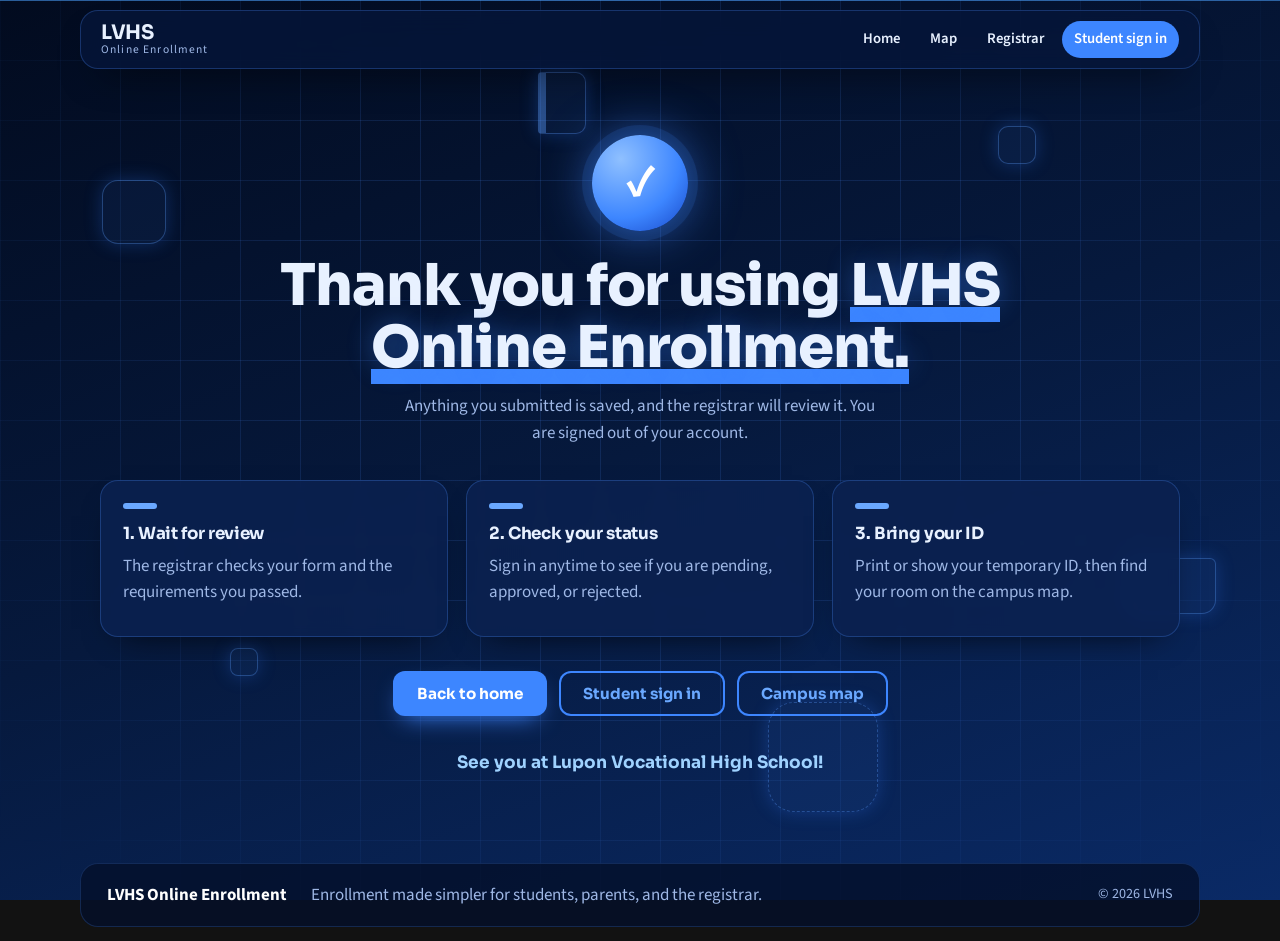
==== ending.html @ 24352c69 "Add files via upload" ====
<!doctype html><html lang="en"><head><meta charset="utf-8">
<meta name="viewport" content="width=device-width,initial-scale=1">
<title>Thank you | LVHS Online Enrollment</title>
<link rel="preconnect" href="https://fonts.googleapis.com">
<link href="https://fonts.googleapis.com/css2?family=Sora:wght@500;700;800&family=Source+Sans+3:wght@400;600&display=swap" rel="stylesheet">
<link rel="stylesheet" href="assets/style.css"></head><body>
<div class="sky" aria-hidden="true">
  <i class="f f1"></i><i class="f f2"></i><i class="f f3"></i><i class="f f4"></i><i class="f f5"></i><i class="f f6"></i>
</div>
<header class="nav"><a class="brand" href="index.html"><b>LVHS</b><span>Online Enrollment</span></a>
<nav><a href="index.html">Home</a><a href="map.php">Map</a><a href="registrar_login.php">Registrar</a><a class="pill" href="login.php" data-auth>Student sign in</a></nav></header>
<main>
<div class="ending">
  <div class="seal" aria-hidden="true">&#10003;</div>
  <h1>Thank you for using <em>LVHS Online Enrollment.</em></h1>
  <p class="lead">Anything you submitted is saved, and the registrar will review it. You are signed out of your account.</p>
  <div class="grid ending-steps">
    <div class="card"><i class="tag"></i><h3>1. Wait for review</h3><p>The registrar checks your form and the requirements you passed.</p></div>
    <div class="card"><i class="tag"></i><h3>2. Check your status</h3><p>Sign in anytime to see if you are pending, approved, or rejected.</p></div>
    <div class="card"><i class="tag"></i><h3>3. Bring your ID</h3><p>Print or show your temporary ID, then find your room on the campus map.</p></div>
  </div>
  <div class="row center"><a class="btn" href="index.html">Back to home</a><a class="btn ghost" href="login.php">Student sign in</a><a class="btn ghost" href="map.php">Campus map</a></div>
  <p class="sign">See you at Lupon Vocational High School!</p>
</div>
</main>
<footer class="foot"><b>LVHS Online Enrollment</b><span>Enrollment made simpler for students, parents, and the registrar.</span><small>&copy; 2026 LVHS</small></footer>
<script src="assets/app.js"></script></body></html>
---- assets/style.css ----
/* =====================================================================
   LVHS Online Enrollment: all-blue theme, everything floats
   ===================================================================== */
:root{
  --bg0:#020b1f;--bg1:#06193d;--bg2:#0a2a66;
  --ink:#e8f1ff;--mut:#9fb8e6;
  --blue:#3d86ff;--blue2:#6aa8ff;--sky:#15356f;--ice:#9fd2ff;--line:#2a58b0;
  --card:#0b2250d9;--field:#071a3e;
  color-scheme:dark;
}
*{box-sizing:border-box}html{scroll-behavior:smooth}
body{margin:0;font:17px/1.55 'Source Sans 3',system-ui,sans-serif;color:var(--ink);
  background:linear-gradient(160deg,var(--bg0) 0%,var(--bg1) 50%,var(--bg2) 100%) fixed;min-height:100vh;display:flex;flex-direction:column}
h1,h2,h3,.brand b{font-family:Sora,system-ui,sans-serif;letter-spacing:-.02em;margin:0}
a{color:var(--blue2)}
[hidden]{display:none!important}

/* ---------- floating: one gentle motion, staggered so nothing moves in sync ---------- */
@keyframes float{0%,100%{translate:0 0}50%{translate:0 -9px}}
@keyframes floatSm{0%,100%{translate:0 0}50%{translate:0 -4px}}
@keyframes rise{from{opacity:0;transform:translateY(26px)}}
@keyframes pop{from{opacity:0;transform:scale(.94) translateY(-10px)}}

/* ---------- background: blue grid, scan line, floating shapes (no bubbles) ---------- */
.sky{position:fixed;inset:0;overflow:hidden;z-index:-1;pointer-events:none}
.sky::before{content:"";position:absolute;inset:-60px;
  background-image:linear-gradient(#4d8dff26 1px,transparent 1px),linear-gradient(90deg,#4d8dff26 1px,transparent 1px);background-size:60px 60px;
  animation:grid 10s linear infinite;-webkit-mask-image:radial-gradient(ellipse at 50% 40%,#000 35%,transparent 85%);mask-image:radial-gradient(ellipse at 50% 40%,#000 35%,transparent 85%)}
.sky::after{content:"";position:absolute;left:0;right:0;top:-160px;height:160px;
  background:linear-gradient(transparent,#2f7bff2e 70%,#4da3ff66);border-bottom:1px solid #4da3ff88;animation:scan 8s linear infinite}
@keyframes grid{to{transform:translate(60px,60px)}}
@keyframes scan{to{top:100%}}
.f{position:absolute;display:block;background:#4d8dff12;border:1.5px solid #5b9bff55;box-shadow:0 0 18px #2f7bff44;animation:spinFloat 14s ease-in-out infinite}
@keyframes spinFloat{0%,100%{transform:translateY(0) rotate(0)}50%{transform:translateY(-46px) rotate(14deg)}}
.f1{width:64px;height:64px;border-radius:16px;left:8%;top:20%}
.f2{width:38px;height:38px;border-radius:10px;left:78%;top:14%;animation-delay:-3s}
.f3{width:90px;height:56px;border-radius:6px 6px 14px 14px;left:88%;top:62%;animation-delay:-6s;animation-duration:18s}
.f4{width:28px;height:28px;border-radius:8px;left:18%;top:72%;animation-delay:-2s}
.f5{width:110px;height:110px;border-radius:26px;left:60%;top:78%;animation-delay:-8s;animation-duration:20s;border-style:dashed}
.f6{width:48px;height:62px;border-radius:4px 10px 10px 4px;border-left:8px solid #5b9bff66;left:42%;top:8%;animation-delay:-5s}

/* ---------- navigation (a floating bar) ---------- */
.nav{position:sticky;top:10px;z-index:10;display:flex;align-items:center;justify-content:space-between;gap:10px;flex-wrap:wrap;
  width:min(1120px,94vw);margin:10px auto 0;padding:10px 20px;border-radius:18px;background:#06163acc;backdrop-filter:blur(12px);
  border:1px solid #4d8dff44;box-shadow:0 18px 40px -22px #000;animation:floatSm 7s ease-in-out infinite}
.brand{text-decoration:none;color:var(--ink);display:flex;flex-direction:column;line-height:1.1}.brand b{font-size:1.25rem}.brand span{font-size:.72rem;color:var(--mut);letter-spacing:.1em}
nav{display:flex;gap:6px;align-items:center;flex-wrap:wrap}
nav a{text-decoration:none;color:var(--ink);padding:7px 12px;border-radius:99px;font-weight:600;font-size:.92rem;transition:background .2s}
nav a:hover{background:var(--sky)}nav a.pill{background:var(--blue);color:#fff}nav a.pill:hover{background:var(--blue2)}
nav a[hidden]{display:none}

/* ---------- account menu (avatar dropdown + logout confirmation) ---------- */
.ax{position:relative;display:inline-block;margin-left:6px;padding-left:12px;border-left:1px solid var(--line)}
.ax-btn{display:flex;align-items:center;gap:.65rem;padding:4px 12px 4px 4px;border-radius:99px;cursor:pointer;font:inherit;color:var(--ink);
  background:var(--card);border:1px solid #4d8dff55;transition:transform .25s,box-shadow .25s,border-color .25s}
.ax-btn:hover{transform:translateY(-2px);border-color:var(--blue2);box-shadow:0 12px 26px -10px var(--blue)}

.ax-ring{display:grid;padding:2.5px;border-radius:50%;
  background:conic-gradient(var(--blue),var(--ice),#fff,var(--blue2),var(--blue));animation:axspin 4s linear infinite}
.ax-ring .ax-av{animation:axspin 4s linear infinite reverse}
@keyframes axspin{to{transform:rotate(360deg)}}
.ax-av{display:grid;place-items:center;width:34px;height:34px;border-radius:50%;background:var(--bg1);color:#fff;font:800 .95rem Sora,sans-serif}
.ax-av.big{width:48px;height:48px;font-size:1.25rem;background:radial-gradient(circle at 30% 25%,#8fc0ff,var(--blue) 60%,#1747c8);box-shadow:0 0 22px #3d86ffaa}
.ax-who{display:flex;flex-direction:column;text-align:left;line-height:1.1}
.ax-who b{font:700 .85rem Sora,sans-serif;max-width:140px;overflow:hidden;text-overflow:ellipsis;white-space:nowrap}
.ax-who small{font-size:.7rem;color:var(--mut)}
.ax-caret{color:var(--blue2);transition:transform .3s}
.ax.open .ax-caret{transform:rotate(180deg)}

.ax-menu{position:absolute;right:0;top:calc(100% + 16px);width:300px;padding:8px;border-radius:20px;
  background:#06163af5;border:1px solid #4d8dff66;box-shadow:0 30px 60px -20px #000,0 0 40px -12px var(--blue);
  opacity:0;visibility:hidden;transform:translateY(-10px) scale(.94);transform-origin:top right;
  transition:opacity .25s,transform .35s cubic-bezier(.2,.9,.3,1.3),visibility .25s;z-index:20}
.ax.open .ax-menu{opacity:1;visibility:visible;transform:none}
.ax-menu::before{content:"";position:absolute;top:-7px;right:30px;width:12px;height:12px;rotate:45deg;background:#06163af5;
  border-left:1px solid #4d8dff66;border-top:1px solid #4d8dff66}

.ax-card{display:flex;gap:12px;align-items:center;padding:12px;margin-bottom:6px;border-radius:14px;
  background:linear-gradient(135deg,#0f4bc2aa,#3d86ff33);border:1px solid #4d8dff55}
.ax-card div{display:flex;flex-direction:column;min-width:0}
.ax-card b{font:700 .95rem Sora,sans-serif}
.ax-card small{color:var(--ice);font-size:.75rem;overflow:hidden;text-overflow:ellipsis;white-space:nowrap}
.ax-badge{align-self:flex-start;margin-top:6px;padding:1px 10px;border-radius:99px;font-style:normal;font-size:.65rem;
  letter-spacing:.1em;text-transform:uppercase;background:var(--blue);color:#fff}

.ax-item{display:flex;align-items:center;gap:12px;padding:9px 10px;border-radius:14px;color:var(--ink);
  opacity:0;transform:translateX(14px);transition:background .2s,translate .2s}
.ax.open .ax-item{animation:axin .4s calc(var(--i)*70ms + 60ms) forwards}
@keyframes axin{to{opacity:1;transform:none}}
nav a.ax-item:hover,.ax-item:focus-visible{background:#15356fcc;translate:4px 0;outline:none}
.ax-item i{display:grid;place-items:center;width:36px;height:36px;border-radius:11px;font-style:normal;background:var(--sky);transition:transform .3s,background .3s}
.ax-item:hover i{transform:rotate(-8deg) scale(1.12);background:var(--blue)}
.ax-item span{display:flex;flex-direction:column;flex:1;line-height:1.2;font-weight:600}
.ax-item small{font-weight:400;font-size:.72rem;color:var(--mut)}
.ax-item kbd{font:600 .7rem Sora,sans-serif;padding:2px 7px;border-radius:6px;background:var(--sky);color:var(--ice)}
.ax-sep{height:1px;margin:6px 8px;background:#1b3b7c}
nav a.ax-item.danger:hover{background:#071433;box-shadow:inset 0 0 0 1px #6aa8ff;outline:1px dashed #6aa8ff;outline-offset:-4px}
.ax-item.danger:hover i{animation:axwig .45s}
@keyframes axwig{25%{rotate:-18deg}75%{rotate:18deg}}

.ax-modal{position:fixed;inset:0;z-index:1000;display:grid;place-items:center;background:#020b1f99;backdrop-filter:blur(8px);animation:axfade .25s}
@keyframes axfade{from{opacity:0}}
.ax-dialog{width:min(380px,90vw);padding:32px 28px;text-align:center;border-radius:24px;background:linear-gradient(160deg,var(--bg1),var(--bg2));
  border:1px solid #4d8dff77;box-shadow:0 40px 80px -20px #000,0 0 60px -15px var(--blue);animation:axpop .45s cubic-bezier(.2,.9,.3,1.4)}
@keyframes axpop{from{opacity:0;transform:scale(.8) translateY(24px)}}
.ax-dialog h3{font-size:1.3rem;font-weight:800;margin:6px 0}
.ax-dialog p{margin:0;color:var(--mut)}
.ax-wave{display:inline-block;font-size:3rem;transform-origin:70% 70%;animation:axwave 1.4s ease-in-out infinite}
@keyframes axwave{0%,60%,100%{rotate:0deg}10%,30%{rotate:16deg}20%,40%{rotate:-8deg}50%{rotate:12deg}}
.ax-actions{display:flex;gap:10px;margin-top:24px}
.ax-actions>*{flex:1;padding:12px;border-radius:12px;border:0;cursor:pointer;text-decoration:none;font:700 .9rem Sora,sans-serif;transition:transform .2s,box-shadow .2s}
.ax-actions>*:hover{transform:translateY(-2px)}
#axStay{background:transparent;color:var(--blue2);box-shadow:inset 0 0 0 2px var(--blue)}
.ax-go,.ax-go:hover{background:var(--blue);color:#fff;box-shadow:0 10px 24px -10px var(--blue)}

main{flex:1;width:min(1080px,92vw);margin:0 auto;padding:36px 0 60px}

/* ---------- hero ---------- */
.hero{display:grid;grid-template-columns:1.2fr .8fr;gap:40px;align-items:center;min-height:62vh;padding:28px 0}
.hero h1{font-size:clamp(2.4rem,6vw,4.4rem);line-height:1.02;font-weight:800}
.hero h1 em,.ending h1 em{font-style:normal;background:linear-gradient(transparent 80%,var(--blue) 80%);text-shadow:0 0 26px #3d86ff77}
.hero p{max-width:46ch;color:var(--mut);font-size:1.1rem;margin:18px 0 26px}
.hero>div:first-child>*{animation:rise .8s both}.hero p{animation-delay:.15s}.hero .row{animation-delay:.3s}
.row{display:flex;gap:12px;flex-wrap:wrap}.row.center{justify-content:center}
.tilt{perspective:900px}
.hero-card{background:var(--card);border-radius:22px;padding:28px;box-shadow:0 30px 70px -25px #2f7bffaa;border:1px solid #4d8dff44;transition:transform .15s;animation:float 6s ease-in-out infinite}
.hero-card h3{font-size:1.3rem}.card-note{color:var(--mut);min-height:3em;margin:8px 0 18px}
.steps{display:flex;gap:10px}.steps span{width:38px;height:38px;border-radius:50%;display:grid;place-items:center;font-weight:700;background:var(--sky);color:var(--blue2);transition:.3s}
.steps span.on{background:var(--blue);color:#fff;transform:scale(1.18);box-shadow:0 0 18px var(--blue)}

/* ---------- buttons ---------- */
.btn{display:inline-block;border:0;cursor:pointer;font:700 .95rem Sora,sans-serif;padding:13px 24px;border-radius:12px;background:var(--blue);color:#fff;text-decoration:none;position:relative;overflow:hidden;
  transition:transform .2s,box-shadow .2s;box-shadow:0 10px 24px -10px var(--blue);animation:floatSm 5s ease-in-out infinite}
.btn:hover{transform:translateY(-3px);box-shadow:0 16px 28px -10px var(--blue)}
.btn::after{content:"";position:absolute;inset:0;background:linear-gradient(110deg,transparent 30%,#ffffff55 50%,transparent 70%);transform:translateX(-120%)}.btn:hover::after{transition:transform .7s;transform:translateX(120%)}
.btn.ghost{background:transparent;color:var(--blue2);box-shadow:inset 0 0 0 2px var(--blue)}
.btn.small{padding:7px 13px;font-size:.8rem}.btn.busy{opacity:.6;pointer-events:none}
.row>.btn:nth-child(2){animation-delay:-1.6s}.row>.btn:nth-child(3){animation-delay:-3.2s}

/* ---------- sections & cards ---------- */
section{margin:54px 0}section>h2{font-size:clamp(1.6rem,3.4vw,2.3rem);margin-bottom:6px}.lead{color:var(--mut);max-width:60ch;margin:0 0 22px}
.grid{display:grid;grid-template-columns:repeat(auto-fit,minmax(240px,1fr));gap:18px}
.card{background:var(--card);backdrop-filter:blur(6px);border:1px solid #4d8dff44;border-radius:18px;padding:22px;box-shadow:0 14px 34px -22px #000;
  transition:transform .25s,box-shadow .25s;animation:float 7s ease-in-out infinite}
.card:hover{transform:translateY(-6px);box-shadow:0 22px 44px -22px #3d86ffcc}.card h3{font-size:1.05rem;margin-bottom:6px}.card p{margin:0 0 8px;color:var(--mut)}
.card .tag{display:block;width:34px;height:6px;border-radius:9px;background:var(--blue2);margin-bottom:12px}
.grid>*:nth-child(3n+2){animation-delay:-2.3s}.grid>*:nth-child(3n+3){animation-delay:-4.6s}

.panel{background:var(--card);backdrop-filter:blur(8px);border:1px solid #4d8dff44;border-radius:22px;padding:34px;box-shadow:0 30px 70px -35px #000;
  animation:rise .6s both,float 9s ease-in-out .6s infinite}
.panel.narrow{max-width:460px;margin:20px auto}.panel h1{font-size:2rem;margin-bottom:18px}
.panel h2.sec{font-size:1.2rem;margin:34px 0 8px;padding-bottom:8px;border-bottom:2px solid #1b3b7c}.panel h1+h2.sec,.panel h2.sec.first{margin-top:0}
.panel .swap{font-size:.9rem;color:var(--mut)}
.panel+.panel{animation-delay:.6s,-3s}

/* ---------- forms ---------- */
label{display:block;font-weight:600;font-size:.92rem;margin:14px 0 5px}
input,select,textarea{width:100%;font:inherit;padding:11px 13px;border:1.5px solid #274a8f;border-radius:11px;background:var(--field);color:var(--ink);transition:border .2s,box-shadow .2s}
input::placeholder{color:#6f87b5}option{background:#0a1a3a;color:var(--ink)}
input:focus,select:focus,textarea:focus{outline:0;border-color:var(--blue2);box-shadow:0 0 0 4px #3d86ff44}
textarea{min-height:90px;resize:vertical}.cols{display:grid;grid-template-columns:1fr 1fr;gap:0 20px}
.check{display:flex;gap:10px;align-items:center;margin:18px 0}.check input{width:20px;height:20px}.check label{margin:0}
input[type=file]{padding:9px}

.toast{padding:12px 18px;border-radius:12px;margin-bottom:18px;font-weight:600;animation:pop .5s both;background:#12408f;color:#dcebff;border:1px solid #4d8dff88}
.toast.err{background:#071433;color:#b8cdff;border:1px dashed #6aa8ff}

/* ---------- status chips (all blue, told apart by tone + text) ---------- */
.status{display:inline-block;padding:3px 12px;border-radius:99px;font-weight:700;font-size:.85rem;background:#16305e;color:var(--mut)}
.status.Pending{background:#1b3f86;color:#cfe3ff}
.status.Approved{background:#2f8bff;color:#fff;box-shadow:0 0 14px #2f8bff88}
.status.Rejected{background:#071433;color:#9fbcff;border:1px dashed #6aa8ff}

table{width:100%;border-collapse:collapse;font-size:.93rem}th,td{padding:10px 8px;text-align:left;border-bottom:1px solid #1b3b7c}th{color:var(--mut);font-weight:600}
dl.sum{display:grid;grid-template-columns:200px 1fr;gap:8px 18px;margin:0 0 6px}dl.sum dt{color:var(--mut)}dl.sum dd{margin:0;font-weight:600}

.foot{display:flex;flex-wrap:wrap;gap:6px 24px;align-items:center;width:min(1120px,94vw);margin:0 auto 14px;padding:18px 26px;border-radius:18px;
  background:#04102acc;border:1px solid #4d8dff33;color:var(--mut);animation:floatSm 8s ease-in-out infinite}
.foot b{color:#fff}.foot small{margin-left:auto}

/* ---------- ending page ---------- */
.ending{text-align:center;padding:30px 0 10px}
.ending h1{font-size:clamp(2rem,5vw,3.6rem);line-height:1.08;font-weight:800;margin:0 auto 14px;max-width:18ch}
.ending .lead{margin:0 auto 34px}
.seal{width:96px;height:96px;margin:0 auto 24px;border-radius:50%;display:grid;place-items:center;font-size:2.8rem;font-weight:800;color:#fff;
  background:radial-gradient(circle at 30% 25%,#8fc0ff,var(--blue) 60%,#1747c8);box-shadow:0 0 0 10px #3d86ff22,0 0 50px #3d86ffaa;animation:float 5s ease-in-out infinite}
.ending-steps{margin:0 0 34px;text-align:left}
.sign{margin-top:34px;color:var(--ice);font-family:Sora,sans-serif;font-weight:700}

/* ---------- campus map ---------- */
.map-layout{display:grid;grid-template-columns:minmax(0,1fr) 320px;gap:22px;align-items:start}
.map-view{position:relative;overflow:hidden;border-radius:16px;background:#fff;aspect-ratio:937/562;touch-action:none;cursor:grab;border:2px solid #4d8dff55;user-select:none}
.map-view.dragging{cursor:grabbing}
.map-stage{position:absolute;inset:0;transform-origin:0 0;transition:transform .9s cubic-bezier(.22,.8,.2,1);will-change:transform}
.map-view.dragging .map-stage{transition:none}
.map-stage img{display:block;width:100%;height:100%;pointer-events:none;-webkit-user-drag:none}
.hs{position:absolute;width:4.4%;aspect-ratio:1;transform:translate(-50%,-50%);border-radius:50%;border:2px solid transparent;background:transparent;padding:0;cursor:pointer;transition:background .2s,border-color .2s}
.hs:hover{background:#3d86ff44;border-color:#3d86ff}
.hs.on{background:#3d86ff55;border-color:#0a50d6;animation:ping 1.6s ease-out infinite}
@keyframes ping{0%{box-shadow:0 0 0 0 #0a50d6aa}100%{box-shadow:0 0 0 1.6vw #0a50d600}}
.map-tools{position:absolute;right:10px;top:10px;display:flex;flex-direction:column;gap:6px;z-index:3}
.map-tools button{width:38px;height:38px;border-radius:10px;border:0;background:#06163acc;color:#fff;font:700 1.2rem Sora,sans-serif;cursor:pointer;box-shadow:0 8px 18px -8px #000}
.map-tools button:hover{background:var(--blue)}
.map-info{position:absolute;left:10px;bottom:10px;z-index:3;max-width:70%;padding:9px 14px;border-radius:12px;background:#06163af0;color:#fff;font-weight:600;box-shadow:0 10px 24px -10px #000}
.map-info b{display:inline-grid;place-items:center;min-width:28px;height:28px;padding:0 6px;border-radius:99px;background:var(--blue);margin-right:8px;font-family:Sora,sans-serif}
.map-side{display:flex;flex-direction:column;gap:12px}
.goto{display:flex;gap:8px;align-items:end}.goto>div{flex:1}.goto label{margin-top:0}
.legend{display:grid;gap:4px;max-height:430px;overflow:auto;padding-right:4px}
.legend button{display:flex;gap:10px;align-items:center;text-align:left;width:100%;padding:7px 10px;border-radius:10px;border:1px solid transparent;background:transparent;color:var(--ink);font:600 .9rem 'Source Sans 3',sans-serif;cursor:pointer}
.legend button b{flex:none;display:grid;place-items:center;min-width:28px;height:26px;border-radius:99px;background:var(--sky);color:var(--ice);font-family:Sora,sans-serif;font-size:.78rem}
.legend button:hover{background:#15356f88}.legend button.on{background:var(--blue);border-color:#9fd2ff}.legend button.on b{background:#fff;color:#0a50d6}

/* ---------- temporary ID ---------- */
.id-preview{display:flex;gap:30px;flex-wrap:wrap;justify-content:center;margin:26px 0 8px}
.id-slot{animation:float 7s ease-in-out infinite}.id-slot:nth-child(2){animation-delay:-3.5s}
.id-card{width:300px;height:480px;position:relative;overflow:hidden;border-radius:20px;color:#fff;font-family:'Source Sans 3',sans-serif;
  background:linear-gradient(165deg,#0a2a66 0%,#0f4bc2 55%,#3d86ff 100%);box-shadow:0 26px 50px -22px #000,0 0 0 1px #9fd2ff55}
.id-card::before{content:"";position:absolute;inset:0;background-image:linear-gradient(#ffffff14 1px,transparent 1px),linear-gradient(90deg,#ffffff14 1px,transparent 1px);background-size:24px 24px}
.id-card::after{content:"";position:absolute;width:300px;height:300px;border-radius:50%;right:-150px;bottom:-130px;background:#ffffff14}
.id-head{position:relative;z-index:1;display:flex;align-items:center;gap:10px;padding:16px 18px;background:#04122d99}
.id-logo{flex:none;width:44px;height:44px;border-radius:50%;display:grid;place-items:center;font:800 .78rem Sora,sans-serif;background:#fff;color:#0a50d6}
.id-head b{display:block;font:800 .8rem/1.15 Sora,sans-serif;letter-spacing:.04em}.id-head small{display:block;font-size:.66rem;color:#cfe3ff;letter-spacing:.14em}
.id-banner{position:relative;z-index:1;text-align:center;padding:7px;background:#9fd2ff;color:#04122d;font:800 .72rem Sora,sans-serif;letter-spacing:.2em}
.photo-upload-area{position:absolute;z-index:2;left:50%;top:116px;transform:translateX(-50%);width:150px;height:150px;border-radius:14px;background:#dbe9ff;border:4px solid #fff;
  overflow:hidden;cursor:pointer;display:grid;place-items:center;color:#0a50d6;font:700 .75rem Sora,sans-serif;text-align:center;box-shadow:0 14px 26px -14px #000}
.photo-upload-area img{position:absolute;inset:0;width:100%;height:100%;object-fit:cover}
.photo-upload-area img:not([src]),.photo-upload-area img[src=""]{display:none}
.id-fields{position:absolute;z-index:1;left:22px;right:22px;top:288px;display:grid;gap:12px;text-align:center}
.id-fields .nm{font:800 1.2rem/1.15 Sora,sans-serif;text-transform:uppercase;min-height:1.4em;overflow-wrap:anywhere}
.id-lbl{display:block;font:700 .62rem Sora,sans-serif;letter-spacing:.22em;color:#cfe3ff;margin-bottom:2px}
.id-val{font:700 1.05rem 'Source Sans 3',sans-serif;min-height:1.3em;overflow-wrap:anywhere}
.id-two{display:grid;grid-template-columns:1fr 1fr;gap:10px}
.id-foot{position:absolute;z-index:1;left:0;right:0;bottom:0;padding:10px;text-align:center;background:#04122d99;font-size:.68rem;letter-spacing:.14em;color:#cfe3ff}
.id-back{padding:0}
.id-back .id-fields{top:128px;text-align:left;gap:16px}
.id-back .id-val{font-size:1rem;padding-bottom:3px;border-bottom:1px solid #ffffff55}
.id-note{position:absolute;z-index:1;left:22px;right:22px;bottom:62px;font-size:.74rem;line-height:1.4;color:#dcebff;text-align:center}
.id-sign{position:absolute;z-index:1;left:50px;right:50px;bottom:112px;border-top:1px solid #fff;text-align:center;font-size:.62rem;letter-spacing:.2em;padding-top:4px;color:#cfe3ff}
.form-grid{display:grid;grid-template-columns:1fr 1fr;gap:0 20px}
.form-note{color:var(--mut);font-size:.88rem;margin:4px 0 0}
.button-container{display:flex;gap:12px;flex-wrap:wrap;margin-top:22px}

/* ---------- registrar ---------- */
.stats{display:grid;grid-template-columns:repeat(auto-fit,minmax(150px,1fr));gap:14px;margin:0 0 20px}
.stat{display:block;text-decoration:none;color:var(--ink);padding:16px 18px;border-radius:16px;background:var(--card);border:1px solid #4d8dff44;animation:float 7s ease-in-out infinite}
.stat:nth-child(2){animation-delay:-1.7s}.stat:nth-child(3){animation-delay:-3.4s}.stat:nth-child(4){animation-delay:-5s}
.stat b{display:block;font:800 1.9rem Sora,sans-serif}.stat span{color:var(--mut);font-size:.85rem;font-weight:600}
.stat.on{background:var(--blue);border-color:#9fd2ff}.stat.on span{color:#e6f0ff}
.enrollee{background:var(--card);border:1px solid #4d8dff44;border-radius:18px;margin:0 0 14px;animation:float 8s ease-in-out infinite;box-shadow:0 18px 40px -26px #000}
.enrollee:nth-of-type(2n){animation-delay:-2.7s}.enrollee:nth-of-type(3n){animation-delay:-5.1s}
.enrollee>summary{list-style:none;cursor:pointer;display:grid;grid-template-columns:1.6fr .6fr .8fr 1fr auto 20px;gap:10px;align-items:center;padding:16px 20px}
.enrollee>summary::-webkit-details-marker{display:none}
.enrollee>summary::after{content:"\25BE";color:var(--blue2);transition:transform .2s}.enrollee[open]>summary::after{transform:rotate(180deg)}
.enrollee .nm{font:700 1.02rem Sora,sans-serif}.enrollee small{display:block;color:var(--mut);font-weight:400}
.enrollee .body{padding:4px 20px 22px;border-top:1px solid #1b3b7c}
.enrollee h3{font-size:1rem;margin:20px 0 10px}
.reqs{display:flex;gap:8px;flex-wrap:wrap}
.req{padding:5px 12px;border-radius:99px;font-weight:700;font-size:.82rem}
.req.ok{background:#2f8bff;color:#fff}.req.miss{background:transparent;color:#9fbcff;border:1px dashed #6aa8ff}
.prog{font:700 .85rem Sora,sans-serif;color:var(--ice)}
.docs{display:grid;grid-template-columns:repeat(auto-fill,minmax(190px,1fr));gap:12px}
.doc{display:block;text-decoration:none;color:var(--ink);padding:10px;border-radius:14px;background:var(--field);border:1px solid #274a8f;transition:transform .2s,border-color .2s}
.doc:hover{transform:translateY(-4px);border-color:var(--blue2)}
.doc .th{display:grid;place-items:center;height:110px;border-radius:9px;background:#0d2a5f;margin-bottom:8px;overflow:hidden;font:800 1.3rem Sora,sans-serif;color:var(--ice)}
.doc .th img{width:100%;height:100%;object-fit:cover}
.doc b{display:block;font-size:.88rem}.doc span{display:block;color:var(--mut);font-size:.78rem;overflow-wrap:anywhere}
.info-grid{display:grid;grid-template-columns:repeat(auto-fit,minmax(220px,1fr));gap:6px 22px;margin:0}
.info-grid div{padding:5px 0;border-bottom:1px solid #1b3b7c}.info-grid dt{color:var(--mut);font-size:.8rem}.info-grid dd{margin:0;font-weight:600}
.upd{display:flex;gap:10px;flex-wrap:wrap;align-items:center;margin-top:16px}.upd select{width:auto}.upd input{flex:1;min-width:160px}
.empty{text-align:center;color:var(--mut);padding:30px}

/* ---------- responsive ---------- */
@media(max-width:860px){.map-layout{grid-template-columns:1fr}.legend{max-height:260px}.enrollee>summary{grid-template-columns:1fr auto 20px}.enrollee>summary .prog{grid-column:1/3}}
@media(max-width:760px){.ax{margin-left:0;padding-left:0;border-left:0}.ax-who{display:none}.ax-btn{padding:4px 8px 4px 4px}.ax-menu{width:min(300px,86vw)}
  .hero{grid-template-columns:1fr}.cols,.form-grid{grid-template-columns:1fr}dl.sum{grid-template-columns:1fr}.panel{padding:22px}}

/* ---------- print ---------- */
@media print{.sky,.nav,.foot,.noprint{display:none}
  :root{--ink:#0b1d3a;--mut:#444;--card:#fff;--sky:#e8f0ff;--field:#fff;color-scheme:light}
  body{background:#fff}.panel,.card{box-shadow:none;animation:none}input,select,textarea{background:#fff;color:#000}}

/* ---------- accessibility ---------- */
@media(prefers-reduced-motion:reduce){*,*::before,*::after{animation:none!important;transition:none!important}.ax-item{opacity:1;transform:none}}
:focus-visible{outline:3px solid var(--ice);outline-offset:2px}
/* ---------- current page in the navigation ---------- */
nav a.active{background:var(--sky);box-shadow:inset 0 0 0 1px #4d8dff88}
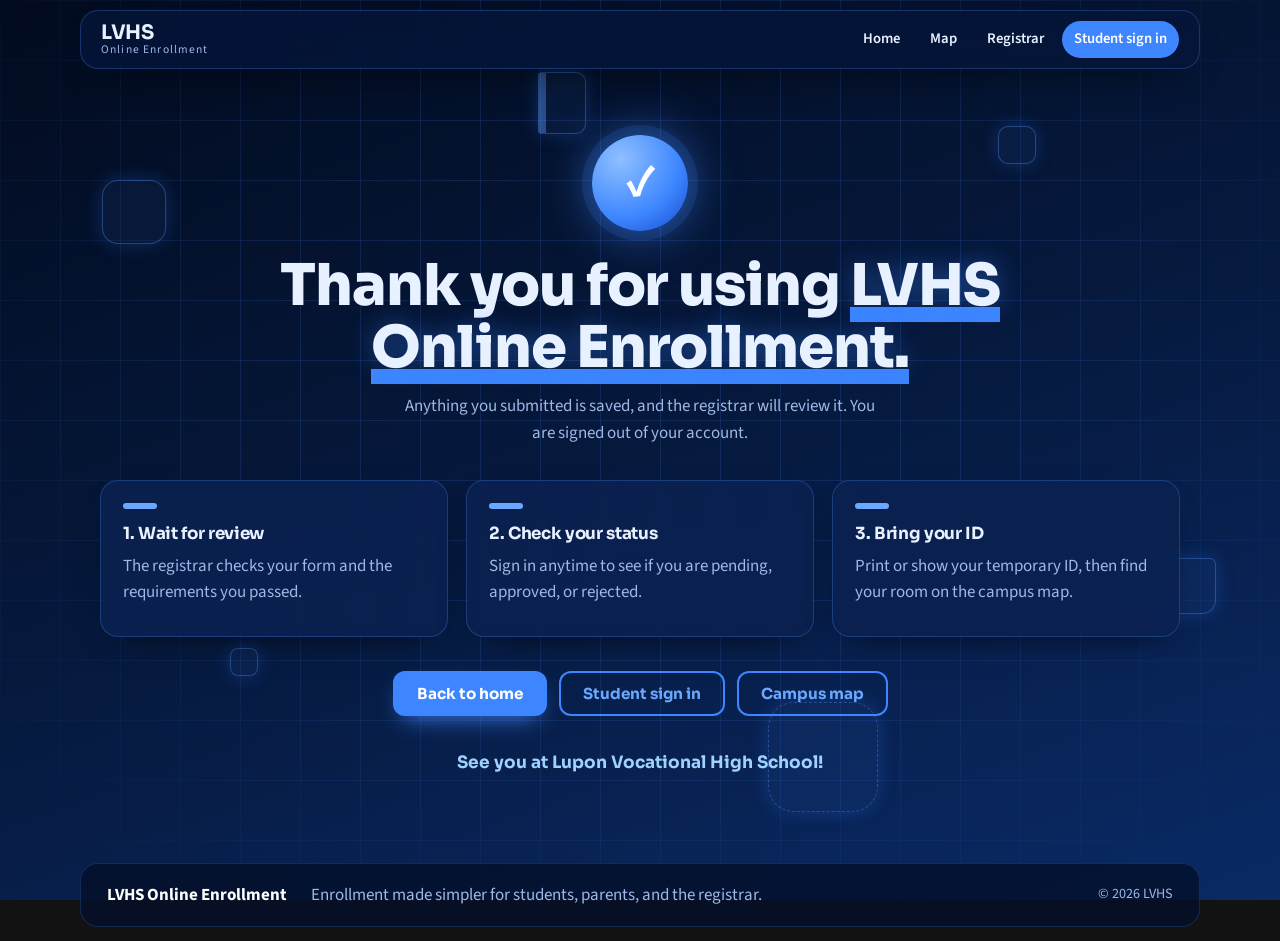
==== commit db4c0925: "meow meow" ====
--- a/ending.html
+++ b/ending.html
@@ -1,27 +1,77 @@
-<!doctype html><html lang="en"><head><meta charset="utf-8">
-<meta name="viewport" content="width=device-width,initial-scale=1">
-<title>Thank you | LVHS Online Enrollment</title>
-<link rel="preconnect" href="https://fonts.googleapis.com">
-<link href="https://fonts.googleapis.com/css2?family=Sora:wght@500;700;800&family=Source+Sans+3:wght@400;600&display=swap" rel="stylesheet">
-<link rel="stylesheet" href="assets/style.css"></head><body>
-<div class="sky" aria-hidden="true">
-  <i class="f f1"></i><i class="f f2"></i><i class="f f3"></i><i class="f f4"></i><i class="f f5"></i><i class="f f6"></i>
-</div>
-<header class="nav"><a class="brand" href="index.html"><b>LVHS</b><span>Online Enrollment</span></a>
-<nav><a href="index.html">Home</a><a href="map.php">Map</a><a href="registrar_login.php">Registrar</a><a class="pill" href="login.php" data-auth>Student sign in</a></nav></header>
-<main>
-<div class="ending">
-  <div class="seal" aria-hidden="true">&#10003;</div>
-  <h1>Thank you for using <em>LVHS Online Enrollment.</em></h1>
-  <p class="lead">Anything you submitted is saved, and the registrar will review it. You are signed out of your account.</p>
-  <div class="grid ending-steps">
-    <div class="card"><i class="tag"></i><h3>1. Wait for review</h3><p>The registrar checks your form and the requirements you passed.</p></div>
-    <div class="card"><i class="tag"></i><h3>2. Check your status</h3><p>Sign in anytime to see if you are pending, approved, or rejected.</p></div>
-    <div class="card"><i class="tag"></i><h3>3. Bring your ID</h3><p>Print or show your temporary ID, then find your room on the campus map.</p></div>
-  </div>
-  <div class="row center"><a class="btn" href="index.html">Back to home</a><a class="btn ghost" href="login.php">Student sign in</a><a class="btn ghost" href="map.php">Campus map</a></div>
-  <p class="sign">See you at Lupon Vocational High School!</p>
-</div>
-</main>
-<footer class="foot"><b>LVHS Online Enrollment</b><span>Enrollment made simpler for students, parents, and the registrar.</span><small>&copy; 2026 LVHS</small></footer>
-<script src="assets/app.js"></script></body></html>
+<!doctype html>
+<html lang="en">
+  <head>
+    <meta charset="utf-8" />
+    <meta name="viewport" content="width=device-width,initial-scale=1" />
+    <title>Thank you | LVHS Online Enrollment</title>
+    <link rel="preconnect" href="https://fonts.googleapis.com" />
+    <link
+      href="https://fonts.googleapis.com/css2?family=Sora:wght@500;700;800&family=Source+Sans+3:wght@400;600&display=swap"
+      rel="stylesheet"
+    />
+    <link rel="stylesheet" href="assets/style.css" />
+  </head>
+  <body>
+    <div class="sky" aria-hidden="true">
+      <i class="f f1"></i><i class="f f2"></i><i class="f f3"></i
+      ><i class="f f4"></i><i class="f f5"></i><i class="f f6"></i>
+    </div>
+    <header class="nav">
+      <a class="brand" href="index.html"
+        ><b>LVHS</b><span>Online Enrollment</span></a
+      >
+      <nav>
+        <a href="index.html">Home</a><a href="map.php">Map</a
+        ><a href="registrar_login.php">Registrar</a
+        ><a class="pill" href="login.php" data-auth>Student sign in</a>
+      </nav>
+    </header>
+    <main>
+      <div class="ending">
+        <div class="seal" aria-hidden="true">&#10003;</div>
+        <h1>Thank you for using <em>LVHS Online Enrollment.</em></h1>
+        <p class="lead">
+          Anything you submitted is saved, and the registrar will review it. You
+          are signed out of your account.
+        </p>
+        <div class="grid ending-steps">
+          <div class="card">
+            <i class="tag"></i>
+            <h3>1. Wait for review</h3>
+            <p>
+              The registrar checks your form and the requirements you passed.
+            </p>
+          </div>
+          <div class="card">
+            <i class="tag"></i>
+            <h3>2. Check your status</h3>
+            <p>
+              Sign in anytime to see if you are pending, approved, or rejected.
+            </p>
+          </div>
+          <div class="card">
+            <i class="tag"></i>
+            <h3>3. Bring your ID</h3>
+            <p>
+              Print or show your temporary ID, then find your room on the campus
+              map.
+            </p>
+          </div>
+        </div>
+        <div class="row center">
+          <a class="btn" href="index.html">Back to home</a
+          ><a class="btn ghost" href="login.php">Student sign in</a
+          ><a class="btn ghost" href="map.php">Campus map</a>
+        </div>
+        <p class="sign">See you at Lupon Vocational High School!</p>
+      </div>
+    </main>
+    <footer class="foot">
+      <b>LVHS Online Enrollment</b
+      ><span
+        >Enrollment made simpler for students, parents, and the registrar.</span
+      ><small>&copy; 2026 LVHS</small>
+    </footer>
+    <script src="assets/app.js"></script>
+  </body>
+</html>
--- a/assets/style.css
+++ b/assets/style.css
@@ -1,286 +1,1790 @@
 /* =====================================================================
    LVHS Online Enrollment: all-blue theme, everything floats
    ===================================================================== */
-:root{
-  --bg0:#020b1f;--bg1:#06193d;--bg2:#0a2a66;
-  --ink:#e8f1ff;--mut:#9fb8e6;
-  --blue:#3d86ff;--blue2:#6aa8ff;--sky:#15356f;--ice:#9fd2ff;--line:#2a58b0;
-  --card:#0b2250d9;--field:#071a3e;
-  color-scheme:dark;
-}
-*{box-sizing:border-box}html{scroll-behavior:smooth}
-body{margin:0;font:17px/1.55 'Source Sans 3',system-ui,sans-serif;color:var(--ink);
-  background:linear-gradient(160deg,var(--bg0) 0%,var(--bg1) 50%,var(--bg2) 100%) fixed;min-height:100vh;display:flex;flex-direction:column}
-h1,h2,h3,.brand b{font-family:Sora,system-ui,sans-serif;letter-spacing:-.02em;margin:0}
-a{color:var(--blue2)}
-[hidden]{display:none!important}
+:root {
+  --bg0: #020b1f;
+  --bg1: #06193d;
+  --bg2: #0a2a66;
+  --ink: #e8f1ff;
+  --mut: #9fb8e6;
+  --blue: #3d86ff;
+  --blue2: #6aa8ff;
+  --sky: #15356f;
+  --ice: #9fd2ff;
+  --line: #2a58b0;
+  --card: #0b2250d9;
+  --field: #071a3e;
+  color-scheme: dark;
+}
+* {
+  box-sizing: border-box;
+}
+html {
+  scroll-behavior: smooth;
+}
+body {
+  margin: 0;
+  font:
+    17px/1.55 "Source Sans 3",
+    system-ui,
+    sans-serif;
+  color: var(--ink);
+  background: linear-gradient(
+      160deg,
+      var(--bg0) 0%,
+      var(--bg1) 50%,
+      var(--bg2) 100%
+    )
+    fixed;
+  min-height: 100vh;
+  display: flex;
+  flex-direction: column;
+}
+h1,
+h2,
+h3,
+.brand b {
+  font-family: Sora, system-ui, sans-serif;
+  letter-spacing: -0.02em;
+  margin: 0;
+}
+a {
+  color: var(--blue2);
+}
+[hidden] {
+  display: none !important;
+}
 
 /* ---------- floating: one gentle motion, staggered so nothing moves in sync ---------- */
-@keyframes float{0%,100%{translate:0 0}50%{translate:0 -9px}}
-@keyframes floatSm{0%,100%{translate:0 0}50%{translate:0 -4px}}
-@keyframes rise{from{opacity:0;transform:translateY(26px)}}
-@keyframes pop{from{opacity:0;transform:scale(.94) translateY(-10px)}}
-
-/* ---------- background: blue grid, scan line, floating shapes (no bubbles) ---------- */
-.sky{position:fixed;inset:0;overflow:hidden;z-index:-1;pointer-events:none}
-.sky::before{content:"";position:absolute;inset:-60px;
-  background-image:linear-gradient(#4d8dff26 1px,transparent 1px),linear-gradient(90deg,#4d8dff26 1px,transparent 1px);background-size:60px 60px;
-  animation:grid 10s linear infinite;-webkit-mask-image:radial-gradient(ellipse at 50% 40%,#000 35%,transparent 85%);mask-image:radial-gradient(ellipse at 50% 40%,#000 35%,transparent 85%)}
-.sky::after{content:"";position:absolute;left:0;right:0;top:-160px;height:160px;
-  background:linear-gradient(transparent,#2f7bff2e 70%,#4da3ff66);border-bottom:1px solid #4da3ff88;animation:scan 8s linear infinite}
-@keyframes grid{to{transform:translate(60px,60px)}}
-@keyframes scan{to{top:100%}}
-.f{position:absolute;display:block;background:#4d8dff12;border:1.5px solid #5b9bff55;box-shadow:0 0 18px #2f7bff44;animation:spinFloat 14s ease-in-out infinite}
-@keyframes spinFloat{0%,100%{transform:translateY(0) rotate(0)}50%{transform:translateY(-46px) rotate(14deg)}}
-.f1{width:64px;height:64px;border-radius:16px;left:8%;top:20%}
-.f2{width:38px;height:38px;border-radius:10px;left:78%;top:14%;animation-delay:-3s}
-.f3{width:90px;height:56px;border-radius:6px 6px 14px 14px;left:88%;top:62%;animation-delay:-6s;animation-duration:18s}
-.f4{width:28px;height:28px;border-radius:8px;left:18%;top:72%;animation-delay:-2s}
-.f5{width:110px;height:110px;border-radius:26px;left:60%;top:78%;animation-delay:-8s;animation-duration:20s;border-style:dashed}
-.f6{width:48px;height:62px;border-radius:4px 10px 10px 4px;border-left:8px solid #5b9bff66;left:42%;top:8%;animation-delay:-5s}
+@keyframes float {
+  0%,
+  100% {
+    translate: 0 0;
+  }
+  50% {
+    translate: 0 -9px;
+  }
+}
+@keyframes floatSm {
+  0%,
+  100% {
+    translate: 0 0;
+  }
+  50% {
+    translate: 0 -4px;
+  }
+}
+@keyframes rise {
+  from {
+    opacity: 0;
+    transform: translateY(26px);
+  }
+}
+@keyframes pop {
+  from {
+    opacity: 0;
+    transform: scale(0.94) translateY(-10px);
+  }
+}
+
+/* ---------- background: blue grid and floating shapes (no scan line) ---------- */
+.sky {
+  position: fixed;
+  inset: 0;
+  overflow: hidden;
+  z-index: -1;
+  pointer-events: none;
+}
+.sky::before {
+  content: "";
+  position: absolute;
+  inset: -60px;
+  background-image:
+    linear-gradient(#4d8dff26 1px, transparent 1px),
+    linear-gradient(90deg, #4d8dff26 1px, transparent 1px);
+  background-size: 60px 60px;
+  animation: grid 10s linear infinite;
+  -webkit-mask-image: radial-gradient(
+    ellipse at 50% 40%,
+    #000 35%,
+    transparent 85%
+  );
+  mask-image: radial-gradient(ellipse at 50% 40%, #000 35%, transparent 85%);
+}
+@keyframes grid {
+  to {
+    transform: translate(60px, 60px);
+  }
+}
+.f {
+  position: absolute;
+  display: block;
+  background: #4d8dff12;
+  border: 1.5px solid #5b9bff55;
+  box-shadow: 0 0 18px #2f7bff44;
+  animation: spinFloat 14s ease-in-out infinite;
+}
+@keyframes spinFloat {
+  0%,
+  100% {
+    transform: translateY(0) rotate(0);
+  }
+  50% {
+    transform: translateY(-46px) rotate(14deg);
+  }
+}
+.f1 {
+  width: 64px;
+  height: 64px;
+  border-radius: 16px;
+  left: 8%;
+  top: 20%;
+}
+.f2 {
+  width: 38px;
+  height: 38px;
+  border-radius: 10px;
+  left: 78%;
+  top: 14%;
+  animation-delay: -3s;
+}
+.f3 {
+  width: 90px;
+  height: 56px;
+  border-radius: 6px 6px 14px 14px;
+  left: 88%;
+  top: 62%;
+  animation-delay: -6s;
+  animation-duration: 18s;
+}
+.f4 {
+  width: 28px;
+  height: 28px;
+  border-radius: 8px;
+  left: 18%;
+  top: 72%;
+  animation-delay: -2s;
+}
+.f5 {
+  width: 110px;
+  height: 110px;
+  border-radius: 26px;
+  left: 60%;
+  top: 78%;
+  animation-delay: -8s;
+  animation-duration: 20s;
+  border-style: dashed;
+}
+.f6 {
+  width: 48px;
+  height: 62px;
+  border-radius: 4px 10px 10px 4px;
+  border-left: 8px solid #5b9bff66;
+  left: 42%;
+  top: 8%;
+  animation-delay: -5s;
+}
 
 /* ---------- navigation (a floating bar) ---------- */
-.nav{position:sticky;top:10px;z-index:10;display:flex;align-items:center;justify-content:space-between;gap:10px;flex-wrap:wrap;
-  width:min(1120px,94vw);margin:10px auto 0;padding:10px 20px;border-radius:18px;background:#06163acc;backdrop-filter:blur(12px);
-  border:1px solid #4d8dff44;box-shadow:0 18px 40px -22px #000;animation:floatSm 7s ease-in-out infinite}
-.brand{text-decoration:none;color:var(--ink);display:flex;flex-direction:column;line-height:1.1}.brand b{font-size:1.25rem}.brand span{font-size:.72rem;color:var(--mut);letter-spacing:.1em}
-nav{display:flex;gap:6px;align-items:center;flex-wrap:wrap}
-nav a{text-decoration:none;color:var(--ink);padding:7px 12px;border-radius:99px;font-weight:600;font-size:.92rem;transition:background .2s}
-nav a:hover{background:var(--sky)}nav a.pill{background:var(--blue);color:#fff}nav a.pill:hover{background:var(--blue2)}
-nav a[hidden]{display:none}
+.nav {
+  position: sticky;
+  top: 10px;
+  z-index: 10;
+  display: flex;
+  align-items: center;
+  justify-content: space-between;
+  gap: 10px;
+  flex-wrap: wrap;
+  width: min(1120px, 94vw);
+  margin: 10px auto 0;
+  padding: 10px 20px;
+  border-radius: 18px;
+  background: #06163acc;
+  backdrop-filter: blur(12px);
+  border: 1px solid #4d8dff44;
+  box-shadow: 0 18px 40px -22px #000;
+  animation: floatSm 7s ease-in-out infinite;
+}
+.brand {
+  text-decoration: none;
+  color: var(--ink);
+  display: flex;
+  flex-direction: column;
+  line-height: 1.1;
+}
+.brand b {
+  font-size: 1.25rem;
+}
+.brand span {
+  font-size: 0.72rem;
+  color: var(--mut);
+  letter-spacing: 0.1em;
+}
+nav {
+  display: flex;
+  gap: 6px;
+  align-items: center;
+  flex-wrap: wrap;
+}
+nav a {
+  text-decoration: none;
+  color: var(--ink);
+  padding: 7px 12px;
+  border-radius: 99px;
+  font-weight: 600;
+  font-size: 0.92rem;
+  transition: background 0.2s;
+}
+nav a:hover {
+  background: var(--sky);
+}
+nav a.pill {
+  background: var(--blue);
+  color: #fff;
+}
+nav a.pill:hover {
+  background: var(--blue2);
+}
+nav a[hidden] {
+  display: none;
+}
 
 /* ---------- account menu (avatar dropdown + logout confirmation) ---------- */
-.ax{position:relative;display:inline-block;margin-left:6px;padding-left:12px;border-left:1px solid var(--line)}
-.ax-btn{display:flex;align-items:center;gap:.65rem;padding:4px 12px 4px 4px;border-radius:99px;cursor:pointer;font:inherit;color:var(--ink);
-  background:var(--card);border:1px solid #4d8dff55;transition:transform .25s,box-shadow .25s,border-color .25s}
-.ax-btn:hover{transform:translateY(-2px);border-color:var(--blue2);box-shadow:0 12px 26px -10px var(--blue)}
-
-.ax-ring{display:grid;padding:2.5px;border-radius:50%;
-  background:conic-gradient(var(--blue),var(--ice),#fff,var(--blue2),var(--blue));animation:axspin 4s linear infinite}
-.ax-ring .ax-av{animation:axspin 4s linear infinite reverse}
-@keyframes axspin{to{transform:rotate(360deg)}}
-.ax-av{display:grid;place-items:center;width:34px;height:34px;border-radius:50%;background:var(--bg1);color:#fff;font:800 .95rem Sora,sans-serif}
-.ax-av.big{width:48px;height:48px;font-size:1.25rem;background:radial-gradient(circle at 30% 25%,#8fc0ff,var(--blue) 60%,#1747c8);box-shadow:0 0 22px #3d86ffaa}
-.ax-who{display:flex;flex-direction:column;text-align:left;line-height:1.1}
-.ax-who b{font:700 .85rem Sora,sans-serif;max-width:140px;overflow:hidden;text-overflow:ellipsis;white-space:nowrap}
-.ax-who small{font-size:.7rem;color:var(--mut)}
-.ax-caret{color:var(--blue2);transition:transform .3s}
-.ax.open .ax-caret{transform:rotate(180deg)}
-
-.ax-menu{position:absolute;right:0;top:calc(100% + 16px);width:300px;padding:8px;border-radius:20px;
-  background:#06163af5;border:1px solid #4d8dff66;box-shadow:0 30px 60px -20px #000,0 0 40px -12px var(--blue);
-  opacity:0;visibility:hidden;transform:translateY(-10px) scale(.94);transform-origin:top right;
-  transition:opacity .25s,transform .35s cubic-bezier(.2,.9,.3,1.3),visibility .25s;z-index:20}
-.ax.open .ax-menu{opacity:1;visibility:visible;transform:none}
-.ax-menu::before{content:"";position:absolute;top:-7px;right:30px;width:12px;height:12px;rotate:45deg;background:#06163af5;
-  border-left:1px solid #4d8dff66;border-top:1px solid #4d8dff66}
-
-.ax-card{display:flex;gap:12px;align-items:center;padding:12px;margin-bottom:6px;border-radius:14px;
-  background:linear-gradient(135deg,#0f4bc2aa,#3d86ff33);border:1px solid #4d8dff55}
-.ax-card div{display:flex;flex-direction:column;min-width:0}
-.ax-card b{font:700 .95rem Sora,sans-serif}
-.ax-card small{color:var(--ice);font-size:.75rem;overflow:hidden;text-overflow:ellipsis;white-space:nowrap}
-.ax-badge{align-self:flex-start;margin-top:6px;padding:1px 10px;border-radius:99px;font-style:normal;font-size:.65rem;
-  letter-spacing:.1em;text-transform:uppercase;background:var(--blue);color:#fff}
-
-.ax-item{display:flex;align-items:center;gap:12px;padding:9px 10px;border-radius:14px;color:var(--ink);
-  opacity:0;transform:translateX(14px);transition:background .2s,translate .2s}
-.ax.open .ax-item{animation:axin .4s calc(var(--i)*70ms + 60ms) forwards}
-@keyframes axin{to{opacity:1;transform:none}}
-nav a.ax-item:hover,.ax-item:focus-visible{background:#15356fcc;translate:4px 0;outline:none}
-.ax-item i{display:grid;place-items:center;width:36px;height:36px;border-radius:11px;font-style:normal;background:var(--sky);transition:transform .3s,background .3s}
-.ax-item:hover i{transform:rotate(-8deg) scale(1.12);background:var(--blue)}
-.ax-item span{display:flex;flex-direction:column;flex:1;line-height:1.2;font-weight:600}
-.ax-item small{font-weight:400;font-size:.72rem;color:var(--mut)}
-.ax-item kbd{font:600 .7rem Sora,sans-serif;padding:2px 7px;border-radius:6px;background:var(--sky);color:var(--ice)}
-.ax-sep{height:1px;margin:6px 8px;background:#1b3b7c}
-nav a.ax-item.danger:hover{background:#071433;box-shadow:inset 0 0 0 1px #6aa8ff;outline:1px dashed #6aa8ff;outline-offset:-4px}
-.ax-item.danger:hover i{animation:axwig .45s}
-@keyframes axwig{25%{rotate:-18deg}75%{rotate:18deg}}
-
-.ax-modal{position:fixed;inset:0;z-index:1000;display:grid;place-items:center;background:#020b1f99;backdrop-filter:blur(8px);animation:axfade .25s}
-@keyframes axfade{from{opacity:0}}
-.ax-dialog{width:min(380px,90vw);padding:32px 28px;text-align:center;border-radius:24px;background:linear-gradient(160deg,var(--bg1),var(--bg2));
-  border:1px solid #4d8dff77;box-shadow:0 40px 80px -20px #000,0 0 60px -15px var(--blue);animation:axpop .45s cubic-bezier(.2,.9,.3,1.4)}
-@keyframes axpop{from{opacity:0;transform:scale(.8) translateY(24px)}}
-.ax-dialog h3{font-size:1.3rem;font-weight:800;margin:6px 0}
-.ax-dialog p{margin:0;color:var(--mut)}
-.ax-wave{display:inline-block;font-size:3rem;transform-origin:70% 70%;animation:axwave 1.4s ease-in-out infinite}
-@keyframes axwave{0%,60%,100%{rotate:0deg}10%,30%{rotate:16deg}20%,40%{rotate:-8deg}50%{rotate:12deg}}
-.ax-actions{display:flex;gap:10px;margin-top:24px}
-.ax-actions>*{flex:1;padding:12px;border-radius:12px;border:0;cursor:pointer;text-decoration:none;font:700 .9rem Sora,sans-serif;transition:transform .2s,box-shadow .2s}
-.ax-actions>*:hover{transform:translateY(-2px)}
-#axStay{background:transparent;color:var(--blue2);box-shadow:inset 0 0 0 2px var(--blue)}
-.ax-go,.ax-go:hover{background:var(--blue);color:#fff;box-shadow:0 10px 24px -10px var(--blue)}
-
-main{flex:1;width:min(1080px,92vw);margin:0 auto;padding:36px 0 60px}
+.ax {
+  position: relative;
+  display: inline-block;
+  margin-left: 6px;
+  padding-left: 12px;
+  border-left: 1px solid var(--line);
+}
+.ax-btn {
+  display: flex;
+  align-items: center;
+  gap: 0.65rem;
+  padding: 4px 12px 4px 4px;
+  border-radius: 99px;
+  cursor: pointer;
+  font: inherit;
+  color: var(--ink);
+  background: var(--card);
+  border: 1px solid #4d8dff55;
+  transition:
+    transform 0.25s,
+    box-shadow 0.25s,
+    border-color 0.25s;
+}
+.ax-btn:hover {
+  transform: translateY(-2px);
+  border-color: var(--blue2);
+  box-shadow: 0 12px 26px -10px var(--blue);
+}
+
+.ax-ring {
+  display: grid;
+  padding: 2.5px;
+  border-radius: 50%;
+  background: conic-gradient(
+    var(--blue),
+    var(--ice),
+    #fff,
+    var(--blue2),
+    var(--blue)
+  );
+  animation: axspin 4s linear infinite;
+}
+.ax-ring .ax-av {
+  animation: axspin 4s linear infinite reverse;
+}
+@keyframes axspin {
+  to {
+    transform: rotate(360deg);
+  }
+}
+.ax-av {
+  display: grid;
+  place-items: center;
+  width: 34px;
+  height: 34px;
+  border-radius: 50%;
+  background: var(--bg1);
+  color: #fff;
+  font:
+    800 0.95rem Sora,
+    sans-serif;
+}
+.ax-av.big {
+  width: 48px;
+  height: 48px;
+  font-size: 1.25rem;
+  background: radial-gradient(
+    circle at 30% 25%,
+    #8fc0ff,
+    var(--blue) 60%,
+    #1747c8
+  );
+  box-shadow: 0 0 22px #3d86ffaa;
+}
+.ax-who {
+  display: flex;
+  flex-direction: column;
+  text-align: left;
+  line-height: 1.1;
+}
+.ax-who b {
+  font:
+    700 0.85rem Sora,
+    sans-serif;
+  max-width: 140px;
+  overflow: hidden;
+  text-overflow: ellipsis;
+  white-space: nowrap;
+}
+.ax-who small {
+  font-size: 0.7rem;
+  color: var(--mut);
+}
+.ax-caret {
+  color: var(--blue2);
+  transition: transform 0.3s;
+}
+.ax.open .ax-caret {
+  transform: rotate(180deg);
+}
+
+.ax-menu {
+  position: absolute;
+  right: 0;
+  top: calc(100% + 16px);
+  width: 300px;
+  padding: 8px;
+  border-radius: 20px;
+  background: #06163af5;
+  border: 1px solid #4d8dff66;
+  box-shadow:
+    0 30px 60px -20px #000,
+    0 0 40px -12px var(--blue);
+  opacity: 0;
+  visibility: hidden;
+  transform: translateY(-10px) scale(0.94);
+  transform-origin: top right;
+  transition:
+    opacity 0.25s,
+    transform 0.35s cubic-bezier(0.2, 0.9, 0.3, 1.3),
+    visibility 0.25s;
+  z-index: 20;
+}
+.ax.open .ax-menu {
+  opacity: 1;
+  visibility: visible;
+  transform: none;
+}
+.ax-menu::before {
+  content: "";
+  position: absolute;
+  top: -7px;
+  right: 30px;
+  width: 12px;
+  height: 12px;
+  rotate: 45deg;
+  background: #06163af5;
+  border-left: 1px solid #4d8dff66;
+  border-top: 1px solid #4d8dff66;
+}
+
+.ax-card {
+  display: flex;
+  gap: 12px;
+  align-items: center;
+  padding: 12px;
+  margin-bottom: 6px;
+  border-radius: 14px;
+  background: linear-gradient(135deg, #0f4bc2aa, #3d86ff33);
+  border: 1px solid #4d8dff55;
+}
+.ax-card div {
+  display: flex;
+  flex-direction: column;
+  min-width: 0;
+}
+.ax-card b {
+  font:
+    700 0.95rem Sora,
+    sans-serif;
+}
+.ax-card small {
+  color: var(--ice);
+  font-size: 0.75rem;
+  overflow: hidden;
+  text-overflow: ellipsis;
+  white-space: nowrap;
+}
+.ax-badge {
+  align-self: flex-start;
+  margin-top: 6px;
+  padding: 1px 10px;
+  border-radius: 99px;
+  font-style: normal;
+  font-size: 0.65rem;
+  letter-spacing: 0.1em;
+  text-transform: uppercase;
+  background: var(--blue);
+  color: #fff;
+}
+
+.ax-item {
+  display: flex;
+  align-items: center;
+  gap: 12px;
+  padding: 9px 10px;
+  border-radius: 14px;
+  color: var(--ink);
+  opacity: 0;
+  transform: translateX(14px);
+  transition:
+    background 0.2s,
+    translate 0.2s;
+}
+.ax.open .ax-item {
+  animation: axin 0.4s calc(var(--i) * 70ms + 60ms) forwards;
+}
+@keyframes axin {
+  to {
+    opacity: 1;
+    transform: none;
+  }
+}
+nav a.ax-item:hover,
+.ax-item:focus-visible {
+  background: #15356fcc;
+  translate: 4px 0;
+  outline: none;
+}
+.ax-item i {
+  display: grid;
+  place-items: center;
+  width: 36px;
+  height: 36px;
+  border-radius: 11px;
+  font-style: normal;
+  background: var(--sky);
+  transition:
+    transform 0.3s,
+    background 0.3s;
+}
+.ax-item:hover i {
+  transform: rotate(-8deg) scale(1.12);
+  background: var(--blue);
+}
+.ax-item span {
+  display: flex;
+  flex-direction: column;
+  flex: 1;
+  line-height: 1.2;
+  font-weight: 600;
+}
+.ax-item small {
+  font-weight: 400;
+  font-size: 0.72rem;
+  color: var(--mut);
+}
+.ax-item kbd {
+  font:
+    600 0.7rem Sora,
+    sans-serif;
+  padding: 2px 7px;
+  border-radius: 6px;
+  background: var(--sky);
+  color: var(--ice);
+}
+.ax-sep {
+  height: 1px;
+  margin: 6px 8px;
+  background: #1b3b7c;
+}
+nav a.ax-item.danger:hover {
+  background: #071433;
+  box-shadow: inset 0 0 0 1px #6aa8ff;
+  outline: 1px dashed #6aa8ff;
+  outline-offset: -4px;
+}
+.ax-item.danger:hover i {
+  animation: axwig 0.45s;
+}
+@keyframes axwig {
+  25% {
+    rotate: -18deg;
+  }
+  75% {
+    rotate: 18deg;
+  }
+}
+
+.ax-modal {
+  position: fixed;
+  inset: 0;
+  z-index: 1000;
+  display: grid;
+  place-items: center;
+  background: #020b1f99;
+  backdrop-filter: blur(8px);
+  animation: axfade 0.25s;
+}
+@keyframes axfade {
+  from {
+    opacity: 0;
+  }
+}
+.ax-dialog {
+  width: min(380px, 90vw);
+  padding: 32px 28px;
+  text-align: center;
+  border-radius: 24px;
+  background: linear-gradient(160deg, var(--bg1), var(--bg2));
+  border: 1px solid #4d8dff77;
+  box-shadow:
+    0 40px 80px -20px #000,
+    0 0 60px -15px var(--blue);
+  animation: axpop 0.45s cubic-bezier(0.2, 0.9, 0.3, 1.4);
+}
+@keyframes axpop {
+  from {
+    opacity: 0;
+    transform: scale(0.8) translateY(24px);
+  }
+}
+.ax-dialog h3 {
+  font-size: 1.3rem;
+  font-weight: 800;
+  margin: 6px 0;
+}
+.ax-dialog p {
+  margin: 0;
+  color: var(--mut);
+}
+.ax-wave {
+  display: inline-block;
+  font-size: 3rem;
+  transform-origin: 70% 70%;
+  animation: axwave 1.4s ease-in-out infinite;
+}
+@keyframes axwave {
+  0%,
+  60%,
+  100% {
+    rotate: 0deg;
+  }
+  10%,
+  30% {
+    rotate: 16deg;
+  }
+  20%,
+  40% {
+    rotate: -8deg;
+  }
+  50% {
+    rotate: 12deg;
+  }
+}
+.ax-actions {
+  display: flex;
+  gap: 10px;
+  margin-top: 24px;
+}
+.ax-actions > * {
+  flex: 1;
+  padding: 12px;
+  border-radius: 12px;
+  border: 0;
+  cursor: pointer;
+  text-decoration: none;
+  font:
+    700 0.9rem Sora,
+    sans-serif;
+  transition:
+    transform 0.2s,
+    box-shadow 0.2s;
+}
+.ax-actions > *:hover {
+  transform: translateY(-2px);
+}
+#axStay {
+  background: transparent;
+  color: var(--blue2);
+  box-shadow: inset 0 0 0 2px var(--blue);
+}
+.ax-go,
+.ax-go:hover {
+  background: var(--blue);
+  color: #fff;
+  box-shadow: 0 10px 24px -10px var(--blue);
+}
+
+main {
+  flex: 1;
+  width: min(1080px, 92vw);
+  margin: 0 auto;
+  padding: 36px 0 60px;
+}
 
 /* ---------- hero ---------- */
-.hero{display:grid;grid-template-columns:1.2fr .8fr;gap:40px;align-items:center;min-height:62vh;padding:28px 0}
-.hero h1{font-size:clamp(2.4rem,6vw,4.4rem);line-height:1.02;font-weight:800}
-.hero h1 em,.ending h1 em{font-style:normal;background:linear-gradient(transparent 80%,var(--blue) 80%);text-shadow:0 0 26px #3d86ff77}
-.hero p{max-width:46ch;color:var(--mut);font-size:1.1rem;margin:18px 0 26px}
-.hero>div:first-child>*{animation:rise .8s both}.hero p{animation-delay:.15s}.hero .row{animation-delay:.3s}
-.row{display:flex;gap:12px;flex-wrap:wrap}.row.center{justify-content:center}
-.tilt{perspective:900px}
-.hero-card{background:var(--card);border-radius:22px;padding:28px;box-shadow:0 30px 70px -25px #2f7bffaa;border:1px solid #4d8dff44;transition:transform .15s;animation:float 6s ease-in-out infinite}
-.hero-card h3{font-size:1.3rem}.card-note{color:var(--mut);min-height:3em;margin:8px 0 18px}
-.steps{display:flex;gap:10px}.steps span{width:38px;height:38px;border-radius:50%;display:grid;place-items:center;font-weight:700;background:var(--sky);color:var(--blue2);transition:.3s}
-.steps span.on{background:var(--blue);color:#fff;transform:scale(1.18);box-shadow:0 0 18px var(--blue)}
+.hero {
+  display: grid;
+  grid-template-columns: 1.2fr 0.8fr;
+  gap: 40px;
+  align-items: center;
+  min-height: 62vh;
+  padding: 28px 0;
+}
+.hero h1 {
+  font-size: clamp(2.4rem, 6vw, 4.4rem);
+  line-height: 1.02;
+  font-weight: 800;
+}
+.hero h1 em,
+.ending h1 em {
+  font-style: normal;
+  background: linear-gradient(transparent 80%, var(--blue) 80%);
+  text-shadow: 0 0 26px #3d86ff77;
+}
+.hero p {
+  max-width: 46ch;
+  color: var(--mut);
+  font-size: 1.1rem;
+  margin: 18px 0 26px;
+}
+.hero > div:first-child > *:not(.wlc):not(.wlc-type) {
+  animation: rise 0.8s both;
+}
+.hero p {
+  animation-delay: 0.15s;
+}
+.hero .row {
+  animation-delay: 0.3s;
+}
+.row {
+  display: flex;
+  gap: 12px;
+  flex-wrap: wrap;
+}
+.row.center {
+  justify-content: center;
+}
+.tilt {
+  perspective: 900px;
+}
+.hero-card {
+  background: var(--card);
+  border-radius: 22px;
+  padding: 28px;
+  box-shadow: 0 30px 70px -25px #2f7bffaa;
+  border: 1px solid #4d8dff44;
+  transition: transform 0.15s;
+  animation: float 6s ease-in-out infinite;
+}
+.hero-card h3 {
+  font-size: 1.3rem;
+}
+.card-note {
+  color: var(--mut);
+  min-height: 3em;
+  margin: 8px 0 18px;
+}
+.steps {
+  display: flex;
+  gap: 10px;
+}
+.steps span {
+  width: 38px;
+  height: 38px;
+  border-radius: 50%;
+  display: grid;
+  place-items: center;
+  font-weight: 700;
+  background: var(--sky);
+  color: var(--blue2);
+  transition: 0.3s;
+}
+.steps span.on {
+  background: var(--blue);
+  color: #fff;
+  transform: scale(1.18);
+  box-shadow: 0 0 18px var(--blue);
+}
 
 /* ---------- buttons ---------- */
-.btn{display:inline-block;border:0;cursor:pointer;font:700 .95rem Sora,sans-serif;padding:13px 24px;border-radius:12px;background:var(--blue);color:#fff;text-decoration:none;position:relative;overflow:hidden;
-  transition:transform .2s,box-shadow .2s;box-shadow:0 10px 24px -10px var(--blue);animation:floatSm 5s ease-in-out infinite}
-.btn:hover{transform:translateY(-3px);box-shadow:0 16px 28px -10px var(--blue)}
-.btn::after{content:"";position:absolute;inset:0;background:linear-gradient(110deg,transparent 30%,#ffffff55 50%,transparent 70%);transform:translateX(-120%)}.btn:hover::after{transition:transform .7s;transform:translateX(120%)}
-.btn.ghost{background:transparent;color:var(--blue2);box-shadow:inset 0 0 0 2px var(--blue)}
-.btn.small{padding:7px 13px;font-size:.8rem}.btn.busy{opacity:.6;pointer-events:none}
-.row>.btn:nth-child(2){animation-delay:-1.6s}.row>.btn:nth-child(3){animation-delay:-3.2s}
+.btn {
+  display: inline-block;
+  border: 0;
+  cursor: pointer;
+  font:
+    700 0.95rem Sora,
+    sans-serif;
+  padding: 13px 24px;
+  border-radius: 12px;
+  background: var(--blue);
+  color: #fff;
+  text-decoration: none;
+  position: relative;
+  overflow: hidden;
+  transition:
+    transform 0.2s,
+    box-shadow 0.2s;
+  box-shadow: 0 10px 24px -10px var(--blue);
+  animation: floatSm 5s ease-in-out infinite;
+}
+.btn:hover {
+  transform: translateY(-3px);
+  box-shadow: 0 16px 28px -10px var(--blue);
+}
+.btn::after {
+  content: "";
+  position: absolute;
+  inset: 0;
+  background: linear-gradient(
+    110deg,
+    transparent 30%,
+    #ffffff55 50%,
+    transparent 70%
+  );
+  transform: translateX(-120%);
+}
+.btn:hover::after {
+  transition: transform 0.7s;
+  transform: translateX(120%);
+}
+.btn.ghost {
+  background: transparent;
+  color: var(--blue2);
+  box-shadow: inset 0 0 0 2px var(--blue);
+}
+.btn.small {
+  padding: 7px 13px;
+  font-size: 0.8rem;
+}
+.btn.busy {
+  opacity: 0.6;
+  pointer-events: none;
+}
+.row > .btn:nth-child(2) {
+  animation-delay: -1.6s;
+}
+.row > .btn:nth-child(3) {
+  animation-delay: -3.2s;
+}
 
 /* ---------- sections & cards ---------- */
-section{margin:54px 0}section>h2{font-size:clamp(1.6rem,3.4vw,2.3rem);margin-bottom:6px}.lead{color:var(--mut);max-width:60ch;margin:0 0 22px}
-.grid{display:grid;grid-template-columns:repeat(auto-fit,minmax(240px,1fr));gap:18px}
-.card{background:var(--card);backdrop-filter:blur(6px);border:1px solid #4d8dff44;border-radius:18px;padding:22px;box-shadow:0 14px 34px -22px #000;
-  transition:transform .25s,box-shadow .25s;animation:float 7s ease-in-out infinite}
-.card:hover{transform:translateY(-6px);box-shadow:0 22px 44px -22px #3d86ffcc}.card h3{font-size:1.05rem;margin-bottom:6px}.card p{margin:0 0 8px;color:var(--mut)}
-.card .tag{display:block;width:34px;height:6px;border-radius:9px;background:var(--blue2);margin-bottom:12px}
-.grid>*:nth-child(3n+2){animation-delay:-2.3s}.grid>*:nth-child(3n+3){animation-delay:-4.6s}
-
-.panel{background:var(--card);backdrop-filter:blur(8px);border:1px solid #4d8dff44;border-radius:22px;padding:34px;box-shadow:0 30px 70px -35px #000;
-  animation:rise .6s both,float 9s ease-in-out .6s infinite}
-.panel.narrow{max-width:460px;margin:20px auto}.panel h1{font-size:2rem;margin-bottom:18px}
-.panel h2.sec{font-size:1.2rem;margin:34px 0 8px;padding-bottom:8px;border-bottom:2px solid #1b3b7c}.panel h1+h2.sec,.panel h2.sec.first{margin-top:0}
-.panel .swap{font-size:.9rem;color:var(--mut)}
-.panel+.panel{animation-delay:.6s,-3s}
+section {
+  margin: 54px 0;
+}
+section > h2 {
+  font-size: clamp(1.6rem, 3.4vw, 2.3rem);
+  margin-bottom: 6px;
+}
+.lead {
+  color: var(--mut);
+  max-width: 60ch;
+  margin: 0 0 22px;
+}
+.grid {
+  display: grid;
+  grid-template-columns: repeat(auto-fit, minmax(240px, 1fr));
+  gap: 18px;
+}
+.card {
+  background: var(--card);
+  backdrop-filter: blur(6px);
+  border: 1px solid #4d8dff44;
+  border-radius: 18px;
+  padding: 22px;
+  box-shadow: 0 14px 34px -22px #000;
+  transition:
+    transform 0.25s,
+    box-shadow 0.25s;
+  animation: float 7s ease-in-out infinite;
+}
+.card:hover {
+  transform: translateY(-6px);
+  box-shadow: 0 22px 44px -22px #3d86ffcc;
+}
+.card h3 {
+  font-size: 1.05rem;
+  margin-bottom: 6px;
+}
+.card p {
+  margin: 0 0 8px;
+  color: var(--mut);
+}
+.card .tag {
+  display: block;
+  width: 34px;
+  height: 6px;
+  border-radius: 9px;
+  background: var(--blue2);
+  margin-bottom: 12px;
+}
+.grid > *:nth-child(3n + 2) {
+  animation-delay: -2.3s;
+}
+.grid > *:nth-child(3n + 3) {
+  animation-delay: -4.6s;
+}
+
+.panel {
+  background: var(--card);
+  backdrop-filter: blur(8px);
+  border: 1px solid #4d8dff44;
+  border-radius: 22px;
+  padding: 34px;
+  box-shadow: 0 30px 70px -35px #000;
+  animation:
+    rise 0.6s both,
+    float 9s ease-in-out 0.6s infinite;
+}
+.panel.narrow {
+  max-width: 460px;
+  margin: 20px auto;
+}
+.panel h1 {
+  font-size: 2rem;
+  margin-bottom: 18px;
+}
+.panel h2.sec {
+  font-size: 1.2rem;
+  margin: 34px 0 8px;
+  padding-bottom: 8px;
+  border-bottom: 2px solid #1b3b7c;
+}
+.panel h1 + h2.sec,
+.panel h2.sec.first {
+  margin-top: 0;
+}
+.panel .swap {
+  font-size: 0.9rem;
+  color: var(--mut);
+}
+.panel + .panel {
+  animation-delay:
+    0.6s,
+    -3s;
+}
 
 /* ---------- forms ---------- */
-label{display:block;font-weight:600;font-size:.92rem;margin:14px 0 5px}
-input,select,textarea{width:100%;font:inherit;padding:11px 13px;border:1.5px solid #274a8f;border-radius:11px;background:var(--field);color:var(--ink);transition:border .2s,box-shadow .2s}
-input::placeholder{color:#6f87b5}option{background:#0a1a3a;color:var(--ink)}
-input:focus,select:focus,textarea:focus{outline:0;border-color:var(--blue2);box-shadow:0 0 0 4px #3d86ff44}
-textarea{min-height:90px;resize:vertical}.cols{display:grid;grid-template-columns:1fr 1fr;gap:0 20px}
-.check{display:flex;gap:10px;align-items:center;margin:18px 0}.check input{width:20px;height:20px}.check label{margin:0}
-input[type=file]{padding:9px}
-
-.toast{padding:12px 18px;border-radius:12px;margin-bottom:18px;font-weight:600;animation:pop .5s both;background:#12408f;color:#dcebff;border:1px solid #4d8dff88}
-.toast.err{background:#071433;color:#b8cdff;border:1px dashed #6aa8ff}
+label {
+  display: block;
+  font-weight: 600;
+  font-size: 0.92rem;
+  margin: 14px 0 5px;
+}
+input,
+select,
+textarea {
+  width: 100%;
+  font: inherit;
+  padding: 11px 13px;
+  border: 1.5px solid #274a8f;
+  border-radius: 11px;
+  background: var(--field);
+  color: var(--ink);
+  transition:
+    border 0.2s,
+    box-shadow 0.2s;
+}
+input::placeholder {
+  color: #6f87b5;
+}
+option {
+  background: #0a1a3a;
+  color: var(--ink);
+}
+input:focus,
+select:focus,
+textarea:focus {
+  outline: 0;
+  border-color: var(--blue2);
+  box-shadow: 0 0 0 4px #3d86ff44;
+}
+textarea {
+  min-height: 90px;
+  resize: vertical;
+}
+.cols {
+  display: grid;
+  grid-template-columns: 1fr 1fr;
+  gap: 0 20px;
+}
+.check {
+  display: flex;
+  gap: 10px;
+  align-items: center;
+  margin: 18px 0;
+}
+.check input {
+  width: 20px;
+  height: 20px;
+}
+.check label {
+  margin: 0;
+}
+input[type="file"] {
+  padding: 9px;
+}
+
+.toast {
+  padding: 12px 18px;
+  border-radius: 12px;
+  margin-bottom: 18px;
+  font-weight: 600;
+  animation: pop 0.5s both;
+  background: #12408f;
+  color: #dcebff;
+  border: 1px solid #4d8dff88;
+}
+.toast.err {
+  background: #071433;
+  color: #b8cdff;
+  border: 1px dashed #6aa8ff;
+}
 
 /* ---------- status chips (all blue, told apart by tone + text) ---------- */
-.status{display:inline-block;padding:3px 12px;border-radius:99px;font-weight:700;font-size:.85rem;background:#16305e;color:var(--mut)}
-.status.Pending{background:#1b3f86;color:#cfe3ff}
-.status.Approved{background:#2f8bff;color:#fff;box-shadow:0 0 14px #2f8bff88}
-.status.Rejected{background:#071433;color:#9fbcff;border:1px dashed #6aa8ff}
-
-table{width:100%;border-collapse:collapse;font-size:.93rem}th,td{padding:10px 8px;text-align:left;border-bottom:1px solid #1b3b7c}th{color:var(--mut);font-weight:600}
-dl.sum{display:grid;grid-template-columns:200px 1fr;gap:8px 18px;margin:0 0 6px}dl.sum dt{color:var(--mut)}dl.sum dd{margin:0;font-weight:600}
-
-.foot{display:flex;flex-wrap:wrap;gap:6px 24px;align-items:center;width:min(1120px,94vw);margin:0 auto 14px;padding:18px 26px;border-radius:18px;
-  background:#04102acc;border:1px solid #4d8dff33;color:var(--mut);animation:floatSm 8s ease-in-out infinite}
-.foot b{color:#fff}.foot small{margin-left:auto}
+.status {
+  display: inline-block;
+  padding: 3px 12px;
+  border-radius: 99px;
+  font-weight: 700;
+  font-size: 0.85rem;
+  background: #16305e;
+  color: var(--mut);
+}
+.status.Pending {
+  background: #1b3f86;
+  color: #cfe3ff;
+}
+.status.Approved {
+  background: #2f8bff;
+  color: #fff;
+  box-shadow: 0 0 14px #2f8bff88;
+}
+.status.Rejected {
+  background: #071433;
+  color: #9fbcff;
+  border: 1px dashed #6aa8ff;
+}
+
+table {
+  width: 100%;
+  border-collapse: collapse;
+  font-size: 0.93rem;
+}
+th,
+td {
+  padding: 10px 8px;
+  text-align: left;
+  border-bottom: 1px solid #1b3b7c;
+}
+th {
+  color: var(--mut);
+  font-weight: 600;
+}
+dl.sum {
+  display: grid;
+  grid-template-columns: 200px 1fr;
+  gap: 8px 18px;
+  margin: 0 0 6px;
+}
+dl.sum dt {
+  color: var(--mut);
+}
+dl.sum dd {
+  margin: 0;
+  font-weight: 600;
+}
+
+.foot {
+  display: flex;
+  flex-wrap: wrap;
+  gap: 6px 24px;
+  align-items: center;
+  width: min(1120px, 94vw);
+  margin: 0 auto 14px;
+  padding: 18px 26px;
+  border-radius: 18px;
+  background: #04102acc;
+  border: 1px solid #4d8dff33;
+  color: var(--mut);
+  animation: floatSm 8s ease-in-out infinite;
+}
+.foot b {
+  color: #fff;
+}
+.foot small {
+  margin-left: auto;
+}
 
 /* ---------- ending page ---------- */
-.ending{text-align:center;padding:30px 0 10px}
-.ending h1{font-size:clamp(2rem,5vw,3.6rem);line-height:1.08;font-weight:800;margin:0 auto 14px;max-width:18ch}
-.ending .lead{margin:0 auto 34px}
-.seal{width:96px;height:96px;margin:0 auto 24px;border-radius:50%;display:grid;place-items:center;font-size:2.8rem;font-weight:800;color:#fff;
-  background:radial-gradient(circle at 30% 25%,#8fc0ff,var(--blue) 60%,#1747c8);box-shadow:0 0 0 10px #3d86ff22,0 0 50px #3d86ffaa;animation:float 5s ease-in-out infinite}
-.ending-steps{margin:0 0 34px;text-align:left}
-.sign{margin-top:34px;color:var(--ice);font-family:Sora,sans-serif;font-weight:700}
+.ending {
+  text-align: center;
+  padding: 30px 0 10px;
+}
+.ending h1 {
+  font-size: clamp(2rem, 5vw, 3.6rem);
+  line-height: 1.08;
+  font-weight: 800;
+  margin: 0 auto 14px;
+  max-width: 18ch;
+}
+.ending .lead {
+  margin: 0 auto 34px;
+}
+.seal {
+  width: 96px;
+  height: 96px;
+  margin: 0 auto 24px;
+  border-radius: 50%;
+  display: grid;
+  place-items: center;
+  font-size: 2.8rem;
+  font-weight: 800;
+  color: #fff;
+  background: radial-gradient(
+    circle at 30% 25%,
+    #8fc0ff,
+    var(--blue) 60%,
+    #1747c8
+  );
+  box-shadow:
+    0 0 0 10px #3d86ff22,
+    0 0 50px #3d86ffaa;
+  animation: float 5s ease-in-out infinite;
+}
+.ending-steps {
+  margin: 0 0 34px;
+  text-align: left;
+}
+.sign {
+  margin-top: 34px;
+  color: var(--ice);
+  font-family: Sora, sans-serif;
+  font-weight: 700;
+}
 
 /* ---------- campus map ---------- */
-.map-layout{display:grid;grid-template-columns:minmax(0,1fr) 320px;gap:22px;align-items:start}
-.map-view{position:relative;overflow:hidden;border-radius:16px;background:#fff;aspect-ratio:937/562;touch-action:none;cursor:grab;border:2px solid #4d8dff55;user-select:none}
-.map-view.dragging{cursor:grabbing}
-.map-stage{position:absolute;inset:0;transform-origin:0 0;transition:transform .9s cubic-bezier(.22,.8,.2,1);will-change:transform}
-.map-view.dragging .map-stage{transition:none}
-.map-stage img{display:block;width:100%;height:100%;pointer-events:none;-webkit-user-drag:none}
-.hs{position:absolute;width:4.4%;aspect-ratio:1;transform:translate(-50%,-50%);border-radius:50%;border:2px solid transparent;background:transparent;padding:0;cursor:pointer;transition:background .2s,border-color .2s}
-.hs:hover{background:#3d86ff44;border-color:#3d86ff}
-.hs.on{background:#3d86ff55;border-color:#0a50d6;animation:ping 1.6s ease-out infinite}
-@keyframes ping{0%{box-shadow:0 0 0 0 #0a50d6aa}100%{box-shadow:0 0 0 1.6vw #0a50d600}}
-.map-tools{position:absolute;right:10px;top:10px;display:flex;flex-direction:column;gap:6px;z-index:3}
-.map-tools button{width:38px;height:38px;border-radius:10px;border:0;background:#06163acc;color:#fff;font:700 1.2rem Sora,sans-serif;cursor:pointer;box-shadow:0 8px 18px -8px #000}
-.map-tools button:hover{background:var(--blue)}
-.map-info{position:absolute;left:10px;bottom:10px;z-index:3;max-width:70%;padding:9px 14px;border-radius:12px;background:#06163af0;color:#fff;font-weight:600;box-shadow:0 10px 24px -10px #000}
-.map-info b{display:inline-grid;place-items:center;min-width:28px;height:28px;padding:0 6px;border-radius:99px;background:var(--blue);margin-right:8px;font-family:Sora,sans-serif}
-.map-side{display:flex;flex-direction:column;gap:12px}
-.goto{display:flex;gap:8px;align-items:end}.goto>div{flex:1}.goto label{margin-top:0}
-.legend{display:grid;gap:4px;max-height:430px;overflow:auto;padding-right:4px}
-.legend button{display:flex;gap:10px;align-items:center;text-align:left;width:100%;padding:7px 10px;border-radius:10px;border:1px solid transparent;background:transparent;color:var(--ink);font:600 .9rem 'Source Sans 3',sans-serif;cursor:pointer}
-.legend button b{flex:none;display:grid;place-items:center;min-width:28px;height:26px;border-radius:99px;background:var(--sky);color:var(--ice);font-family:Sora,sans-serif;font-size:.78rem}
-.legend button:hover{background:#15356f88}.legend button.on{background:var(--blue);border-color:#9fd2ff}.legend button.on b{background:#fff;color:#0a50d6}
+.map-layout {
+  display: grid;
+  grid-template-columns: minmax(0, 1fr) 320px;
+  gap: 22px;
+  align-items: start;
+}
+.map-view {
+  position: relative;
+  overflow: hidden;
+  border-radius: 16px;
+  background: #fff;
+  aspect-ratio: 937/562;
+  touch-action: none;
+  cursor: grab;
+  border: 2px solid #4d8dff55;
+  user-select: none;
+}
+.map-view.dragging {
+  cursor: grabbing;
+}
+.map-stage {
+  position: absolute;
+  inset: 0;
+  transform-origin: 0 0;
+  transition: transform 0.9s cubic-bezier(0.22, 0.8, 0.2, 1);
+  will-change: transform;
+}
+.map-view.dragging .map-stage {
+  transition: none;
+}
+.map-stage img {
+  display: block;
+  width: 100%;
+  height: 100%;
+  pointer-events: none;
+  -webkit-user-drag: none;
+}
+.hs {
+  position: absolute;
+  width: 4.4%;
+  aspect-ratio: 1;
+  transform: translate(-50%, -50%);
+  border-radius: 50%;
+  border: 2px solid transparent;
+  background: transparent;
+  padding: 0;
+  cursor: pointer;
+  transition:
+    background 0.2s,
+    border-color 0.2s;
+}
+.hs:hover {
+  background: #3d86ff44;
+  border-color: #3d86ff;
+}
+.hs.on {
+  background: #3d86ff55;
+  border-color: #0a50d6;
+  animation: ping 1.6s ease-out infinite;
+}
+@keyframes ping {
+  0% {
+    box-shadow: 0 0 0 0 #0a50d6aa;
+  }
+  100% {
+    box-shadow: 0 0 0 1.6vw #0a50d600;
+  }
+}
+.map-tools {
+  position: absolute;
+  right: 10px;
+  top: 10px;
+  display: flex;
+  flex-direction: column;
+  gap: 6px;
+  z-index: 3;
+}
+.map-tools button {
+  width: 38px;
+  height: 38px;
+  border-radius: 10px;
+  border: 0;
+  background: #06163acc;
+  color: #fff;
+  font:
+    700 1.2rem Sora,
+    sans-serif;
+  cursor: pointer;
+  box-shadow: 0 8px 18px -8px #000;
+}
+.map-tools button:hover {
+  background: var(--blue);
+}
+.map-info {
+  position: absolute;
+  left: 10px;
+  bottom: 10px;
+  z-index: 3;
+  max-width: 70%;
+  padding: 9px 14px;
+  border-radius: 12px;
+  background: #06163af0;
+  color: #fff;
+  font-weight: 600;
+  box-shadow: 0 10px 24px -10px #000;
+}
+.map-info b {
+  display: inline-grid;
+  place-items: center;
+  min-width: 28px;
+  height: 28px;
+  padding: 0 6px;
+  border-radius: 99px;
+  background: var(--blue);
+  margin-right: 8px;
+  font-family: Sora, sans-serif;
+}
+.map-side {
+  display: flex;
+  flex-direction: column;
+  gap: 12px;
+}
+.goto {
+  display: flex;
+  gap: 8px;
+  align-items: end;
+}
+.goto > div {
+  flex: 1;
+}
+.goto label {
+  margin-top: 0;
+}
+.legend {
+  display: grid;
+  gap: 4px;
+  max-height: 430px;
+  overflow: auto;
+  padding-right: 4px;
+}
+.legend button {
+  display: flex;
+  gap: 10px;
+  align-items: center;
+  text-align: left;
+  width: 100%;
+  padding: 7px 10px;
+  border-radius: 10px;
+  border: 1px solid transparent;
+  background: transparent;
+  color: var(--ink);
+  font:
+    600 0.9rem "Source Sans 3",
+    sans-serif;
+  cursor: pointer;
+}
+.legend button b {
+  flex: none;
+  display: grid;
+  place-items: center;
+  min-width: 28px;
+  height: 26px;
+  border-radius: 99px;
+  background: var(--sky);
+  color: var(--ice);
+  font-family: Sora, sans-serif;
+  font-size: 0.78rem;
+}
+.legend button:hover {
+  background: #15356f88;
+}
+.legend button.on {
+  background: var(--blue);
+  border-color: #9fd2ff;
+}
+.legend button.on b {
+  background: #fff;
+  color: #0a50d6;
+}
 
 /* ---------- temporary ID ---------- */
-.id-preview{display:flex;gap:30px;flex-wrap:wrap;justify-content:center;margin:26px 0 8px}
-.id-slot{animation:float 7s ease-in-out infinite}.id-slot:nth-child(2){animation-delay:-3.5s}
-.id-card{width:300px;height:480px;position:relative;overflow:hidden;border-radius:20px;color:#fff;font-family:'Source Sans 3',sans-serif;
-  background:linear-gradient(165deg,#0a2a66 0%,#0f4bc2 55%,#3d86ff 100%);box-shadow:0 26px 50px -22px #000,0 0 0 1px #9fd2ff55}
-.id-card::before{content:"";position:absolute;inset:0;background-image:linear-gradient(#ffffff14 1px,transparent 1px),linear-gradient(90deg,#ffffff14 1px,transparent 1px);background-size:24px 24px}
-.id-card::after{content:"";position:absolute;width:300px;height:300px;border-radius:50%;right:-150px;bottom:-130px;background:#ffffff14}
-.id-head{position:relative;z-index:1;display:flex;align-items:center;gap:10px;padding:16px 18px;background:#04122d99}
-.id-logo{flex:none;width:44px;height:44px;border-radius:50%;display:grid;place-items:center;font:800 .78rem Sora,sans-serif;background:#fff;color:#0a50d6}
-.id-head b{display:block;font:800 .8rem/1.15 Sora,sans-serif;letter-spacing:.04em}.id-head small{display:block;font-size:.66rem;color:#cfe3ff;letter-spacing:.14em}
-.id-banner{position:relative;z-index:1;text-align:center;padding:7px;background:#9fd2ff;color:#04122d;font:800 .72rem Sora,sans-serif;letter-spacing:.2em}
-.photo-upload-area{position:absolute;z-index:2;left:50%;top:116px;transform:translateX(-50%);width:150px;height:150px;border-radius:14px;background:#dbe9ff;border:4px solid #fff;
-  overflow:hidden;cursor:pointer;display:grid;place-items:center;color:#0a50d6;font:700 .75rem Sora,sans-serif;text-align:center;box-shadow:0 14px 26px -14px #000}
-.photo-upload-area img{position:absolute;inset:0;width:100%;height:100%;object-fit:cover}
-.photo-upload-area img:not([src]),.photo-upload-area img[src=""]{display:none}
-.id-fields{position:absolute;z-index:1;left:22px;right:22px;top:288px;display:grid;gap:12px;text-align:center}
-.id-fields .nm{font:800 1.2rem/1.15 Sora,sans-serif;text-transform:uppercase;min-height:1.4em;overflow-wrap:anywhere}
-.id-lbl{display:block;font:700 .62rem Sora,sans-serif;letter-spacing:.22em;color:#cfe3ff;margin-bottom:2px}
-.id-val{font:700 1.05rem 'Source Sans 3',sans-serif;min-height:1.3em;overflow-wrap:anywhere}
-.id-two{display:grid;grid-template-columns:1fr 1fr;gap:10px}
-.id-foot{position:absolute;z-index:1;left:0;right:0;bottom:0;padding:10px;text-align:center;background:#04122d99;font-size:.68rem;letter-spacing:.14em;color:#cfe3ff}
-.id-back{padding:0}
-.id-back .id-fields{top:128px;text-align:left;gap:16px}
-.id-back .id-val{font-size:1rem;padding-bottom:3px;border-bottom:1px solid #ffffff55}
-.id-note{position:absolute;z-index:1;left:22px;right:22px;bottom:62px;font-size:.74rem;line-height:1.4;color:#dcebff;text-align:center}
-.id-sign{position:absolute;z-index:1;left:50px;right:50px;bottom:112px;border-top:1px solid #fff;text-align:center;font-size:.62rem;letter-spacing:.2em;padding-top:4px;color:#cfe3ff}
-.form-grid{display:grid;grid-template-columns:1fr 1fr;gap:0 20px}
-.form-note{color:var(--mut);font-size:.88rem;margin:4px 0 0}
-.button-container{display:flex;gap:12px;flex-wrap:wrap;margin-top:22px}
+.id-preview {
+  display: flex;
+  gap: 30px;
+  flex-wrap: wrap;
+  justify-content: center;
+  margin: 26px 0 8px;
+}
+.id-slot {
+  animation: float 7s ease-in-out infinite;
+}
+.id-slot:nth-child(2) {
+  animation-delay: -3.5s;
+}
+.id-card {
+  width: 300px;
+  height: 480px;
+  position: relative;
+  overflow: hidden;
+  border-radius: 20px;
+  color: #fff;
+  font-family: "Source Sans 3", sans-serif;
+  background: linear-gradient(165deg, #0a2a66 0%, #0f4bc2 55%, #3d86ff 100%);
+  box-shadow:
+    0 26px 50px -22px #000,
+    0 0 0 1px #9fd2ff55;
+}
+.id-card::before {
+  content: "";
+  position: absolute;
+  inset: 0;
+  background-image:
+    linear-gradient(#ffffff14 1px, transparent 1px),
+    linear-gradient(90deg, #ffffff14 1px, transparent 1px);
+  background-size: 24px 24px;
+}
+.id-card::after {
+  content: "";
+  position: absolute;
+  width: 300px;
+  height: 300px;
+  border-radius: 50%;
+  right: -150px;
+  bottom: -130px;
+  background: #ffffff14;
+}
+.id-head {
+  position: relative;
+  z-index: 1;
+  display: flex;
+  align-items: center;
+  gap: 10px;
+  padding: 16px 18px;
+  background: #04122d99;
+}
+.id-logo {
+  flex: none;
+  width: 44px;
+  height: 44px;
+  border-radius: 50%;
+  display: grid;
+  place-items: center;
+  font:
+    800 0.78rem Sora,
+    sans-serif;
+  background: #fff;
+  color: #0a50d6;
+}
+.id-head b {
+  display: block;
+  font:
+    800 0.8rem/1.15 Sora,
+    sans-serif;
+  letter-spacing: 0.04em;
+}
+.id-head small {
+  display: block;
+  font-size: 0.66rem;
+  color: #cfe3ff;
+  letter-spacing: 0.14em;
+}
+.id-banner {
+  position: relative;
+  z-index: 1;
+  text-align: center;
+  padding: 7px;
+  background: #9fd2ff;
+  color: #04122d;
+  font:
+    800 0.72rem Sora,
+    sans-serif;
+  letter-spacing: 0.2em;
+}
+.photo-upload-area {
+  position: absolute;
+  z-index: 2;
+  left: 50%;
+  top: 116px;
+  transform: translateX(-50%);
+  width: 150px;
+  height: 150px;
+  border-radius: 14px;
+  background: #dbe9ff;
+  border: 4px solid #fff;
+  overflow: hidden;
+  cursor: pointer;
+  display: grid;
+  place-items: center;
+  color: #0a50d6;
+  font:
+    700 0.75rem Sora,
+    sans-serif;
+  text-align: center;
+  box-shadow: 0 14px 26px -14px #000;
+}
+.photo-upload-area img {
+  position: absolute;
+  inset: 0;
+  width: 100%;
+  height: 100%;
+  object-fit: cover;
+}
+.photo-upload-area img:not([src]),
+.photo-upload-area img[src=""] {
+  display: none;
+}
+.id-fields {
+  position: absolute;
+  z-index: 1;
+  left: 22px;
+  right: 22px;
+  top: 288px;
+  display: grid;
+  gap: 12px;
+  text-align: center;
+}
+.id-fields .nm {
+  font:
+    800 1.2rem/1.15 Sora,
+    sans-serif;
+  text-transform: uppercase;
+  min-height: 1.4em;
+  overflow-wrap: anywhere;
+}
+.id-lbl {
+  display: block;
+  font:
+    700 0.62rem Sora,
+    sans-serif;
+  letter-spacing: 0.22em;
+  color: #cfe3ff;
+  margin-bottom: 2px;
+}
+.id-val {
+  font:
+    700 1.05rem "Source Sans 3",
+    sans-serif;
+  min-height: 1.3em;
+  overflow-wrap: anywhere;
+}
+.id-two {
+  display: grid;
+  grid-template-columns: 1fr 1fr;
+  gap: 10px;
+}
+.id-foot {
+  position: absolute;
+  z-index: 1;
+  left: 0;
+  right: 0;
+  bottom: 0;
+  padding: 10px;
+  text-align: center;
+  background: #04122d99;
+  font-size: 0.68rem;
+  letter-spacing: 0.14em;
+  color: #cfe3ff;
+}
+.id-back {
+  padding: 0;
+}
+.id-back .id-fields {
+  top: 128px;
+  text-align: left;
+  gap: 16px;
+}
+.id-back .id-val {
+  font-size: 1rem;
+  padding-bottom: 3px;
+  border-bottom: 1px solid #ffffff55;
+}
+.id-note {
+  position: absolute;
+  z-index: 1;
+  left: 22px;
+  right: 22px;
+  bottom: 62px;
+  font-size: 0.74rem;
+  line-height: 1.4;
+  color: #dcebff;
+  text-align: center;
+}
+.id-sign {
+  position: absolute;
+  z-index: 1;
+  left: 50px;
+  right: 50px;
+  bottom: 112px;
+  border-top: 1px solid #fff;
+  text-align: center;
+  font-size: 0.62rem;
+  letter-spacing: 0.2em;
+  padding-top: 4px;
+  color: #cfe3ff;
+}
+.form-grid {
+  display: grid;
+  grid-template-columns: 1fr 1fr;
+  gap: 0 20px;
+}
+.form-note {
+  color: var(--mut);
+  font-size: 0.88rem;
+  margin: 4px 0 0;
+}
+.button-container {
+  display: flex;
+  gap: 12px;
+  flex-wrap: wrap;
+  margin-top: 22px;
+}
 
 /* ---------- registrar ---------- */
-.stats{display:grid;grid-template-columns:repeat(auto-fit,minmax(150px,1fr));gap:14px;margin:0 0 20px}
-.stat{display:block;text-decoration:none;color:var(--ink);padding:16px 18px;border-radius:16px;background:var(--card);border:1px solid #4d8dff44;animation:float 7s ease-in-out infinite}
-.stat:nth-child(2){animation-delay:-1.7s}.stat:nth-child(3){animation-delay:-3.4s}.stat:nth-child(4){animation-delay:-5s}
-.stat b{display:block;font:800 1.9rem Sora,sans-serif}.stat span{color:var(--mut);font-size:.85rem;font-weight:600}
-.stat.on{background:var(--blue);border-color:#9fd2ff}.stat.on span{color:#e6f0ff}
-.enrollee{background:var(--card);border:1px solid #4d8dff44;border-radius:18px;margin:0 0 14px;animation:float 8s ease-in-out infinite;box-shadow:0 18px 40px -26px #000}
-.enrollee:nth-of-type(2n){animation-delay:-2.7s}.enrollee:nth-of-type(3n){animation-delay:-5.1s}
-.enrollee>summary{list-style:none;cursor:pointer;display:grid;grid-template-columns:1.6fr .6fr .8fr 1fr auto 20px;gap:10px;align-items:center;padding:16px 20px}
-.enrollee>summary::-webkit-details-marker{display:none}
-.enrollee>summary::after{content:"\25BE";color:var(--blue2);transition:transform .2s}.enrollee[open]>summary::after{transform:rotate(180deg)}
-.enrollee .nm{font:700 1.02rem Sora,sans-serif}.enrollee small{display:block;color:var(--mut);font-weight:400}
-.enrollee .body{padding:4px 20px 22px;border-top:1px solid #1b3b7c}
-.enrollee h3{font-size:1rem;margin:20px 0 10px}
-.reqs{display:flex;gap:8px;flex-wrap:wrap}
-.req{padding:5px 12px;border-radius:99px;font-weight:700;font-size:.82rem}
-.req.ok{background:#2f8bff;color:#fff}.req.miss{background:transparent;color:#9fbcff;border:1px dashed #6aa8ff}
-.prog{font:700 .85rem Sora,sans-serif;color:var(--ice)}
-.docs{display:grid;grid-template-columns:repeat(auto-fill,minmax(190px,1fr));gap:12px}
-.doc{display:block;text-decoration:none;color:var(--ink);padding:10px;border-radius:14px;background:var(--field);border:1px solid #274a8f;transition:transform .2s,border-color .2s}
-.doc:hover{transform:translateY(-4px);border-color:var(--blue2)}
-.doc .th{display:grid;place-items:center;height:110px;border-radius:9px;background:#0d2a5f;margin-bottom:8px;overflow:hidden;font:800 1.3rem Sora,sans-serif;color:var(--ice)}
-.doc .th img{width:100%;height:100%;object-fit:cover}
-.doc b{display:block;font-size:.88rem}.doc span{display:block;color:var(--mut);font-size:.78rem;overflow-wrap:anywhere}
-.info-grid{display:grid;grid-template-columns:repeat(auto-fit,minmax(220px,1fr));gap:6px 22px;margin:0}
-.info-grid div{padding:5px 0;border-bottom:1px solid #1b3b7c}.info-grid dt{color:var(--mut);font-size:.8rem}.info-grid dd{margin:0;font-weight:600}
-.upd{display:flex;gap:10px;flex-wrap:wrap;align-items:center;margin-top:16px}.upd select{width:auto}.upd input{flex:1;min-width:160px}
-.empty{text-align:center;color:var(--mut);padding:30px}
+.stats {
+  display: grid;
+  grid-template-columns: repeat(auto-fit, minmax(150px, 1fr));
+  gap: 14px;
+  margin: 0 0 20px;
+}
+.stat {
+  display: block;
+  text-decoration: none;
+  color: var(--ink);
+  padding: 16px 18px;
+  border-radius: 16px;
+  background: var(--card);
+  border: 1px solid #4d8dff44;
+  animation: float 7s ease-in-out infinite;
+}
+.stat:nth-child(2) {
+  animation-delay: -1.7s;
+}
+.stat:nth-child(3) {
+  animation-delay: -3.4s;
+}
+.stat:nth-child(4) {
+  animation-delay: -5s;
+}
+.stat b {
+  display: block;
+  font:
+    800 1.9rem Sora,
+    sans-serif;
+}
+.stat span {
+  color: var(--mut);
+  font-size: 0.85rem;
+  font-weight: 600;
+}
+.stat.on {
+  background: var(--blue);
+  border-color: #9fd2ff;
+}
+.stat.on span {
+  color: #e6f0ff;
+}
+.enrollee {
+  background: var(--card);
+  border: 1px solid #4d8dff44;
+  border-radius: 18px;
+  margin: 0 0 14px;
+  animation: float 8s ease-in-out infinite;
+  box-shadow: 0 18px 40px -26px #000;
+}
+.enrollee:nth-of-type(2n) {
+  animation-delay: -2.7s;
+}
+.enrollee:nth-of-type(3n) {
+  animation-delay: -5.1s;
+}
+.enrollee > summary {
+  list-style: none;
+  cursor: pointer;
+  display: grid;
+  grid-template-columns: 1.6fr 0.6fr 0.8fr 1fr auto 20px;
+  gap: 10px;
+  align-items: center;
+  padding: 16px 20px;
+}
+.enrollee > summary::-webkit-details-marker {
+  display: none;
+}
+.enrollee > summary::after {
+  content: "\25BE";
+  color: var(--blue2);
+  transition: transform 0.2s;
+}
+.enrollee[open] > summary::after {
+  transform: rotate(180deg);
+}
+.enrollee .nm {
+  font:
+    700 1.02rem Sora,
+    sans-serif;
+}
+.enrollee small {
+  display: block;
+  color: var(--mut);
+  font-weight: 400;
+}
+.enrollee .body {
+  padding: 4px 20px 22px;
+  border-top: 1px solid #1b3b7c;
+}
+.enrollee h3 {
+  font-size: 1rem;
+  margin: 20px 0 10px;
+}
+.reqs {
+  display: flex;
+  gap: 8px;
+  flex-wrap: wrap;
+}
+.req {
+  padding: 5px 12px;
+  border-radius: 99px;
+  font-weight: 700;
+  font-size: 0.82rem;
+}
+.req.ok {
+  background: #2f8bff;
+  color: #fff;
+}
+.req.miss {
+  background: transparent;
+  color: #9fbcff;
+  border: 1px dashed #6aa8ff;
+}
+.prog {
+  font:
+    700 0.85rem Sora,
+    sans-serif;
+  color: var(--ice);
+}
+.docs {
+  display: grid;
+  grid-template-columns: repeat(auto-fill, minmax(190px, 1fr));
+  gap: 12px;
+}
+.doc {
+  display: block;
+  text-decoration: none;
+  color: var(--ink);
+  padding: 10px;
+  border-radius: 14px;
+  background: var(--field);
+  border: 1px solid #274a8f;
+  transition:
+    transform 0.2s,
+    border-color 0.2s;
+}
+.doc:hover {
+  transform: translateY(-4px);
+  border-color: var(--blue2);
+}
+.doc .th {
+  display: grid;
+  place-items: center;
+  height: 110px;
+  border-radius: 9px;
+  background: #0d2a5f;
+  margin-bottom: 8px;
+  overflow: hidden;
+  font:
+    800 1.3rem Sora,
+    sans-serif;
+  color: var(--ice);
+}
+.doc .th img {
+  width: 100%;
+  height: 100%;
+  object-fit: cover;
+}
+.doc b {
+  display: block;
+  font-size: 0.88rem;
+}
+.doc span {
+  display: block;
+  color: var(--mut);
+  font-size: 0.78rem;
+  overflow-wrap: anywhere;
+}
+.info-grid {
+  display: grid;
+  grid-template-columns: repeat(auto-fit, minmax(220px, 1fr));
+  gap: 6px 22px;
+  margin: 0;
+}
+.info-grid div {
+  padding: 5px 0;
+  border-bottom: 1px solid #1b3b7c;
+}
+.info-grid dt {
+  color: var(--mut);
+  font-size: 0.8rem;
+}
+.info-grid dd {
+  margin: 0;
+  font-weight: 600;
+}
+.upd {
+  display: flex;
+  gap: 10px;
+  flex-wrap: wrap;
+  align-items: center;
+  margin-top: 16px;
+}
+.upd select {
+  width: auto;
+}
+.upd input {
+  flex: 1;
+  min-width: 160px;
+}
+.empty {
+  text-align: center;
+  color: var(--mut);
+  padding: 30px;
+}
 
 /* ---------- responsive ---------- */
-@media(max-width:860px){.map-layout{grid-template-columns:1fr}.legend{max-height:260px}.enrollee>summary{grid-template-columns:1fr auto 20px}.enrollee>summary .prog{grid-column:1/3}}
-@media(max-width:760px){.ax{margin-left:0;padding-left:0;border-left:0}.ax-who{display:none}.ax-btn{padding:4px 8px 4px 4px}.ax-menu{width:min(300px,86vw)}
-  .hero{grid-template-columns:1fr}.cols,.form-grid{grid-template-columns:1fr}dl.sum{grid-template-columns:1fr}.panel{padding:22px}}
+@media (max-width: 860px) {
+  .map-layout {
+    grid-template-columns: 1fr;
+  }
+  .legend {
+    max-height: 260px;
+  }
+  .enrollee > summary {
+    grid-template-columns: 1fr auto 20px;
+  }
+  .enrollee > summary .prog {
+    grid-column: 1/3;
+  }
+}
+@media (max-width: 760px) {
+  .ax {
+    margin-left: 0;
+    padding-left: 0;
+    border-left: 0;
+  }
+  .ax-who {
+    display: none;
+  }
+  .ax-btn {
+    padding: 4px 8px 4px 4px;
+  }
+  .ax-menu {
+    width: min(300px, 86vw);
+  }
+  .hero {
+    grid-template-columns: 1fr;
+  }
+  .cols,
+  .form-grid {
+    grid-template-columns: 1fr;
+  }
+  dl.sum {
+    grid-template-columns: 1fr;
+  }
+  .panel {
+    padding: 22px;
+  }
+}
 
 /* ---------- print ---------- */
-@media print{.sky,.nav,.foot,.noprint{display:none}
-  :root{--ink:#0b1d3a;--mut:#444;--card:#fff;--sky:#e8f0ff;--field:#fff;color-scheme:light}
-  body{background:#fff}.panel,.card{box-shadow:none;animation:none}input,select,textarea{background:#fff;color:#000}}
+@media print {
+  .sky,
+  .nav,
+  .foot,
+  .noprint {
+    display: none;
+  }
+  :root {
+    --ink: #0b1d3a;
+    --mut: #444;
+    --card: #fff;
+    --sky: #e8f0ff;
+    --field: #fff;
+    color-scheme: light;
+  }
+  body {
+    background: #fff;
+  }
+  .panel,
+  .card {
+    box-shadow: none;
+    animation: none;
+  }
+  input,
+  select,
+  textarea {
+    background: #fff;
+    color: #000;
+  }
+}
 
 /* ---------- accessibility ---------- */
-@media(prefers-reduced-motion:reduce){*,*::before,*::after{animation:none!important;transition:none!important}.ax-item{opacity:1;transform:none}}
-:focus-visible{outline:3px solid var(--ice);outline-offset:2px}
+@media (prefers-reduced-motion: reduce) {
+  *,
+  *::before,
+  *::after {
+    animation: none !important;
+    transition: none !important;
+  }
+  .ax-item {
+    opacity: 1;
+    transform: none;
+  }
+}
+:focus-visible {
+  outline: 3px solid var(--ice);
+  outline-offset: 2px;
+}
 /* ---------- current page in the navigation ---------- */
-nav a.active{background:var(--sky);box-shadow:inset 0 0 0 1px #4d8dff88}
+nav a.active {
+  background: var(--sky);
+  box-shadow: inset 0 0 0 1px #4d8dff88;
+}
